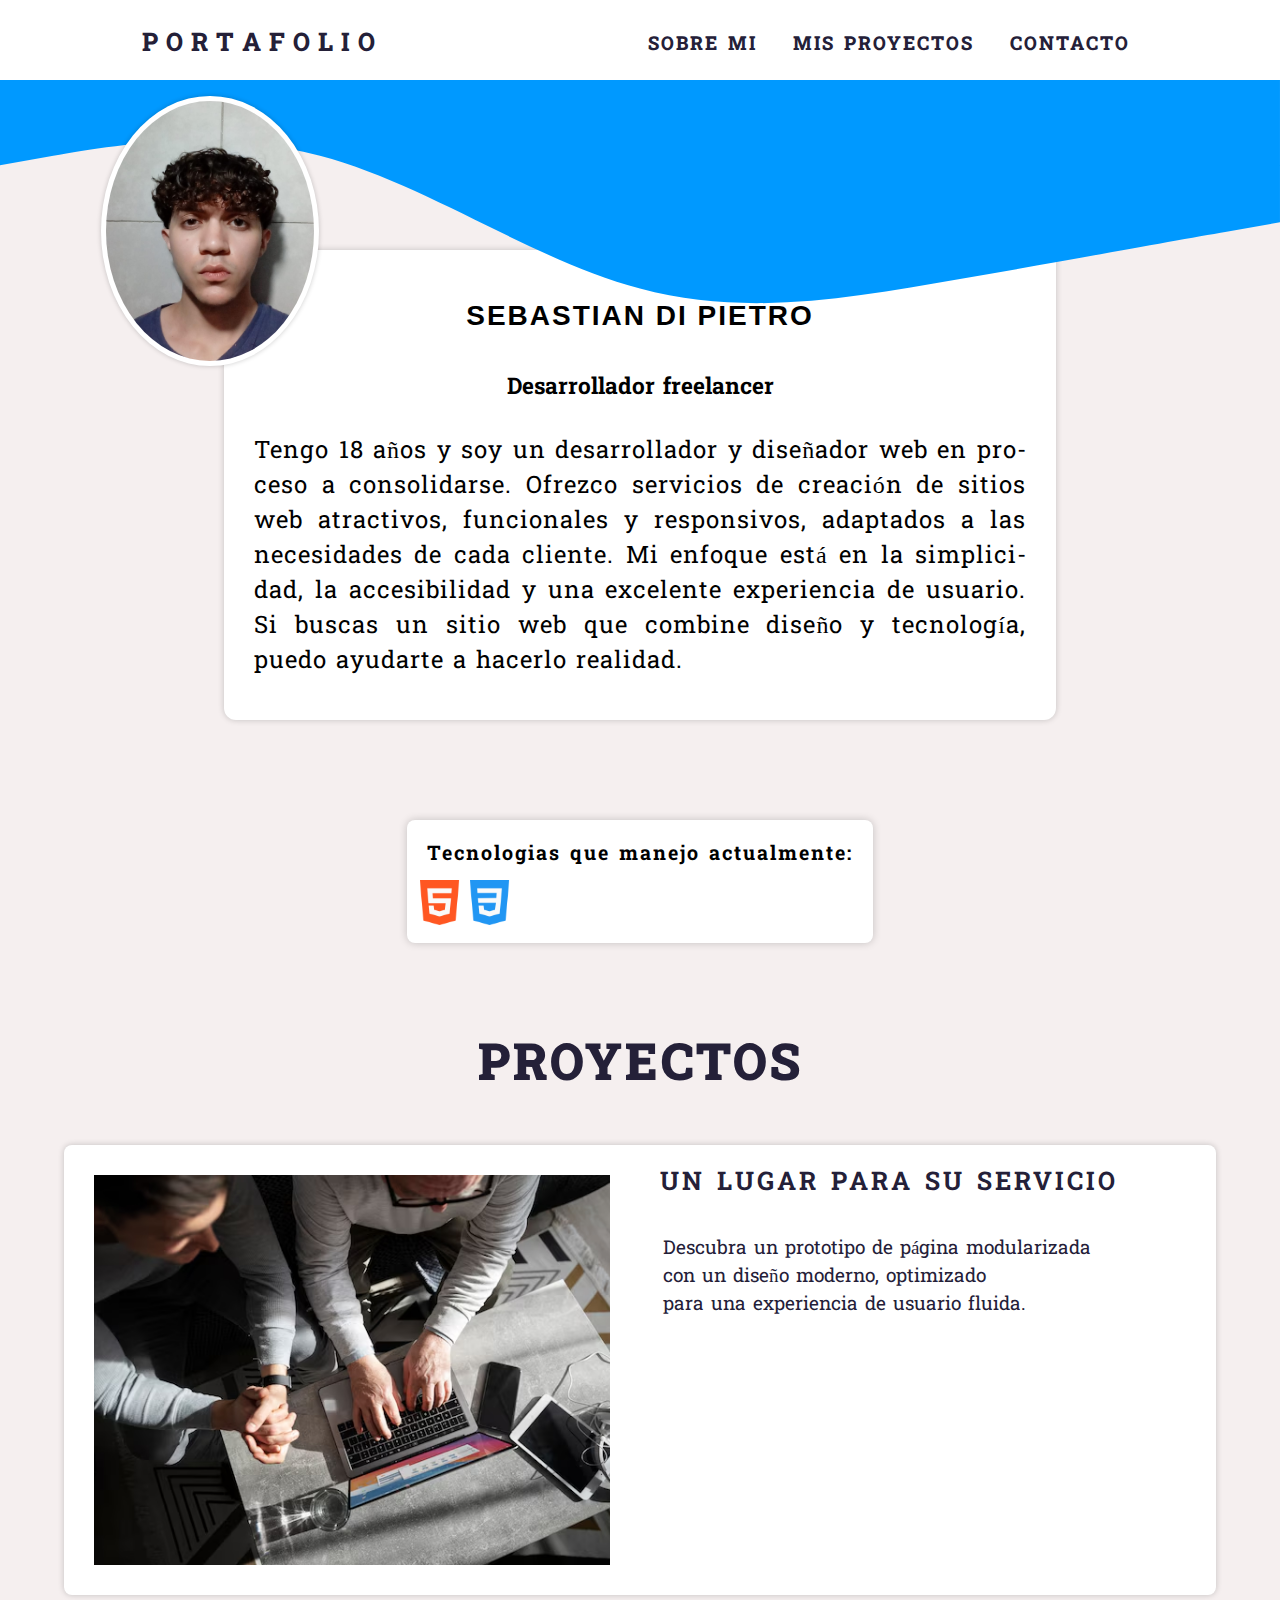
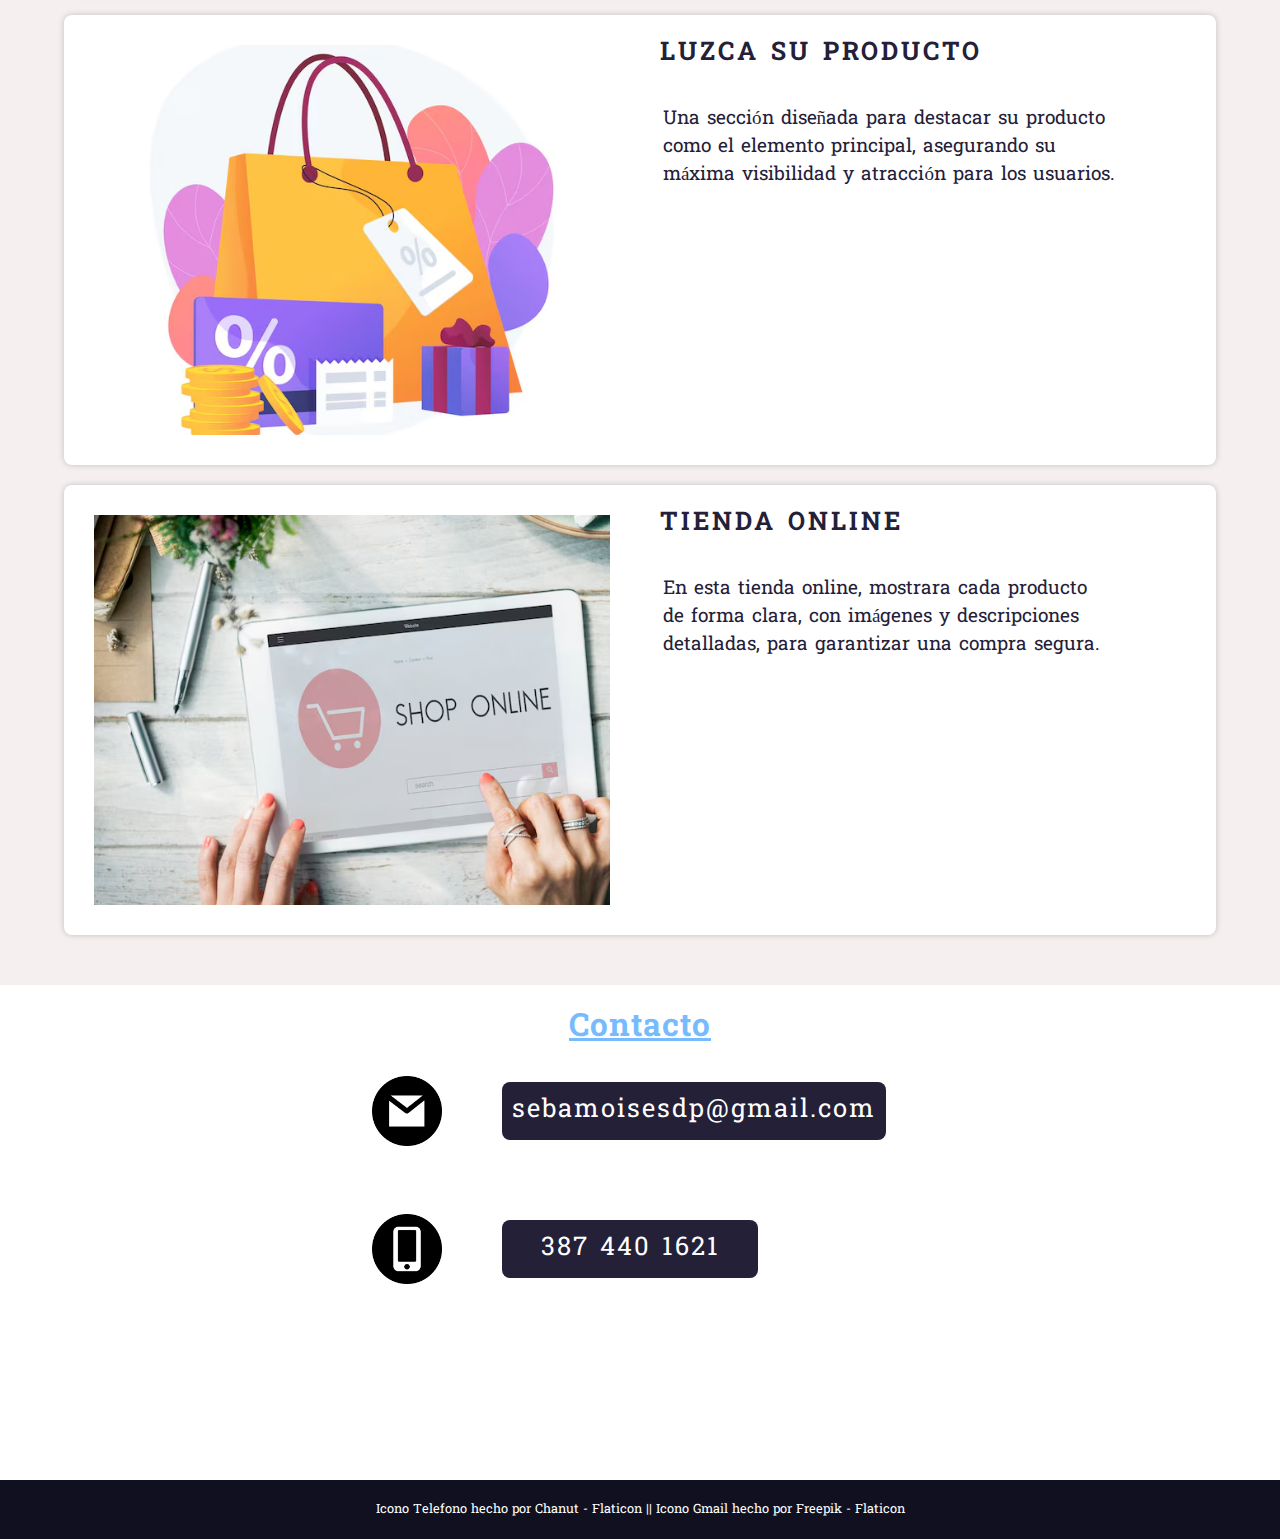
==== index.html @ 7aecffc0 "Update index.html cambio en el title" ====
<!DOCTYPE html>
<html lang="es">
<head>
    <meta charset="UTF-8">
    <meta name="viewport" content="width=device-width, initial-scale=1.0">
    <meta name="title" content="Portafolio web">
    <meta name="description" content="Toda mi informacion sobre mi recorrido laboral">
    <title>Supermercado</title>
    <link rel="stylesheet" href="styles.css">
    <link href="https://fonts.googleapis.com/css2?family=Hanuman:wght@100;300;400;700;900&display=swap" rel="stylesheet">
    <link rel="stylesheet" href="https://cdnjs.cloudflare.com/ajax/libs/animate.css/4.1.1/animate.min.css"/>
    <link rel="icon" href="favicon-16x16.png" type="image/x-icon">
</head>
<body>
    <header class="header">
        <input type="checkbox" class="header__checkbox" id="Checkbox">
        <label for="Checkbox" class="header__label">o</label>
        <h2 class="header__title">
            <p class="header__title__letter letter__p">P</p>
            <p class="header__title__letter letter__o">O</p>
            <p class="header__title__letter letter__r">R</p>
            <p class="header__title__letter letter__t">T</p>
            <p class="header__title__letter letter__a">A</p>
            <p class="header__title__letter letter__f">F</p>
            <p class="header__title__letter letter__oo">O</p>
            <p class="header__title__letter letter__l">L</p>
            <p class="header__title__letter letter__i">I</p>
            <p class="header__title__letter letter__ooo">O</p>
        </h2>
        <nav class="header__nav">
            <ul class="header__nav__list">
                <li class="animate__animated animate__fadeInDownBig header__nav__listitem">
                    <a href="#User-section" class="header__nav__linkitem" aria-label="Sobre mi" aria-labelledby="User-section" rel="noopener noreferrer" title="Sobre mi">Sobre mi</a>
                </li>
                <li class="animate__animated animate__fadeInDownBig header__nav__listitem">
                    <a href="#Project-section" class="header__nav__linkitem" aria-label="Mis proyectos" aria-labelledby="Project-section" rel="noopener noreferrer" title="Mis proyectos">Mis proyectos</a>
                </li>
                <li class="animate__animated animate__fadeInDownBig header__nav__listitem">
                    <a href="#contact__section" class="header__nav__linkitem" aria-label="Contacto">Contacto</a>
                </li>
            </ul>
        </nav>
    </header>
    <svg xmlns="http://www.w3.org/2000/svg" viewBox="0 0 1440 320">
        <path fill="#0099ff" fill-opacity="1" d="M0,96L60,85.3C120,75,240,53,360,85.3C480,117,600,203,720,234.7C840,267,960,245,1080,224C1200,203,1320,181,1380,170.7L1440,160L1440,0L1380,0C1320,0,1200,0,1080,0C960,0,840,0,720,0C600,0,480,0,360,0C240,0,120,0,60,0L0,0Z"></path>
    </svg>
    <section id="User-section" class="user__section">
        <div class="animate__animated animate__fadeInDownBig user__section-wrapper">
            <div class="user__data-wrapper">
                <div class="user__img__container">
                    <img src="userimage.jpeg" class="user__img" alt="Imagen del protagonista del portafolio" loading="lazy">
                </div>
                <h2 class="user__data__title">Sebastian Di Pietro</h2>
            <h3 class="user__data__subtitle">Desarrollador freelancer</h3>
                <p class="user__data__text">Tengo 18 años y soy un desarrollador y diseñador web en proceso a consolidarse. Ofrezco servicios de creación de sitios web atractivos, funcionales y responsivos, adaptados a las necesidades de cada cliente. Mi enfoque está en la simplicidad, la accesibilidad y una excelente experiencia de usuario. Si buscas un sitio web que combine diseño y tecnología, puedo ayudarte a hacerlo realidad.
                </p>
            </div>
    </section>
    <section class="secondary__data__section">
        <div class="animate__animated animate__fadeInDownBig secondary__data">
            <h3 class="user__data__text__subtitle">Tecnologias que manejo actualmente:</h3>
            <img src="html2.png" class="img__user__subtitle">
            <img src="css.png" class="img__user__subtitle">
        </div>
    </section>
    <section id="Project-section" class="project__section">
        <h2 class="Project__title">Proyectos</h2>
        <div class="Project-wrapper">
            <div class="animate__animated animate__fadeInLeft Project__container">
                <img src="webcompany.avif" class="wrapper__img">
                <a href="index_blog.html" class="project__linkitem" aria-label="Area de proyectos blog o noticias" title="Proyectos noticias/blogs" rel="noopener noreferrer"><h2 class="Project__container__title">Un lugar para su servicio</h2></a>
                <p class="Project__container__data">Descubra un prototipo de página modularizada con un diseño moderno, optimizado para una experiencia de usuario fluida.</p>
            </div>
            <div class="animate__animated animate__fadeInLeft Project__container">
                <img src="compra.avif" class="wrapper__img">
                <a href="index_landingpage.html" class="project__linkitem" aria-label="Area de proyectos blog o noticias" title="Proyectos noticias/blogs" rel="noopener noreferrer"><h2 class="Project__container__title">Luzca su producto</h2></a>
                <p class="Project__container__data">Una sección diseñada para destacar su producto como el elemento principal, asegurando su máxima visibilidad y atracción para los usuarios.</p>
            </div>
            <div class="animate__animated animate__fadeInLeft Project__container">
                <img src="tiendaonline.avif" class="wrapper__img">
                <a href="index_galery.html" class="project__linkitem" aria-label="Area de proyectos blog o noticias" title="Proyectos noticias/blogs" rel="noopener noreferrer"><h2 class="Project__container__title">Tienda online</h2></a>
                <p class="Project__container__data">En esta tienda online, mostrara cada producto de forma clara, con imágenes y descripciones detalladas, para garantizar una compra segura.</p>
            </div>
        </div>
    </section>
    <section class="contact__section" id="contact__section">
        <div class="contact__div">
        <h2 class="contact__title">Contacto</h2>
        <div class="contact__data__container">
            <div class="icon__container">
            <img src="gmail.png" class="icon gmail">
            <p class="contact__text"><a href="mailto:sebamoisesdp@gmail.com" class="link__email">sebamoisesdp@gmail.com</a></p>
            </div>
            <div class="icon__container">
                <img src="smartphone.png" class="icon number">
                <p class="contact__text"><a href="https://wa.me/543874401621" class="link__email">387 440 1621</a></p>
                </div>
        </div>
    </section>
    <footer class="footer">
        Icono Telefono hecho por Chanut - Flaticon ||
        Icono Gmail hecho por Freepik - Flaticon</a>
    </footer>
</body>
</html>
---- styles.css ----
/* ----------------------------------------------------------- global styles ---------------------------------------------------------------------- */
* {
    box-sizing: border-box;
    padding: 0;
    margin: 0;
}
html{
    scroll-behavior: smooth;
}
body{
    background-color: #f5efef;
    font-family: Hanuman;
    overflow-x: hidden;
    position: relative;
}
/* ---------------------------------------------------------- header section ----------------------------------------------------------------------- */
.header{
    background-color: transparent;
    padding: clamp(10px, 10px, 20px);
    display: flex;
    z-index: 10;
    height: clamp(10vh, 10vh, 20vh); 
    justify-content: space-around;
    align-items: center;
    margin-bottom: 40px;
    background-color: #fff;
    box-shadow: 0 0 5px #0004;
}
.header__checkbox{
    display: none;
}
.header__label{
    display: none;
    font-size: 2.5em;
    color: #242038;
}
.header__title{
    text-align: center;
    text-transform: uppercase;
    color: #242038;
    position: relative;
}
.header__title__letter{
    font-size: clamp(.6em, 2vw, 4vw);
    font-weight: 800;
    display: inline-block;
    animation: bounce-title 1s both;
}
.letter__p{
    animation-delay: 0;
}
.letter__o{
    animation-delay: 20ms;
}
.letter__r{
    animation-delay: 40ms;
}
.letter__t{
    animation-delay: 60ms;
}
.letter__a{
    animation-delay: 70ms;
}
.letter__f{
    animation-delay: 80ms;
}
.letter__oo{
    animation-delay: 90ms;
}
.letter__l{
    animation-delay: 100ms;
}
.letter__i{
    animation-delay: 120ms;
}
.letter__ooo{
    animation-delay: 140ms;
}
.header__nav__list{
    list-style: none;
    margin-top: 20px;
    display: flex;
    gap: 20px;
    margin: 0;
}
.header__nav__linkitem{
    font-size: clamp(.8em, 1.5vw, 2vw);
    font-weight: 800;
    text-wrap: wrap;
    text-decoration: none;
    text-transform: uppercase;
    letter-spacing: 2px;
    padding: 8px;
    border-radius: 8px;
    transition: background-color .4s, color .4s, outline .05s, padding .3s;
    z-index: 10;
    color: #242038;
}
.header__nav__linkitem:hover{
    background-color: #fff;
}

/* -------------------------------------------------------- User section ------------------------------------------------------------------------------ */
.user__section{
    height: fit-content;
}
.user__section-wrapper{
    display: flex;
    flex-direction: row;
    width: clamp(20vw, 65vw, 85vw);
    height: fit-content;
    margin: 160px auto;
    border-radius: 12px;
    z-index: 2;
    animation: view-animation 2s both; 
    background-color: #fff;
    border-radius: 12px;
    padding: 10px;
    box-shadow: 0 0 6px #0003;
    transition: all .4s;
}
.user__section-wrapper:hover, .secondary__data:hover{
    transform: scale(1.04);
}
.user__data__title{
    text-align: center;
    text-transform: uppercase;
    text-wrap: balance;
    letter-spacing: 2px;
    font-weight: 800;
    font-family: Verdana, Geneva, Tahoma, sans-serif;
    font-size: calc(1rem + 12px);
    margin: 20px;
}
.user__data__subtitle{
    text-align: center;
    font-size: calc(1rem + 7px);
}
.user__img__container{
    height: clamp(5vh, 30vh, 80vh);
    width: clamp(5vw, 17vw, 80vw);
    padding: 5px;
    background-color: #fff;
    position: absolute;
    top: -45%;
    left: -18%;
    border-radius: 50%;
    box-shadow: 0 0 5px #0003;
}
.user__img{
    width: 100%;
    height: 100%;
    object-fit: cover;
    border-radius: 50%;
}
.user__data-wrapper{
    display: flex;
    flex-direction: column;
    gap: 20px;
    margin: 20px 10px;
    text-align: justify;
    text-wrap: balance;
    hyphens: auto;
    width: clamp(30vw, 75vw, 80vw);
    position: relative;
}
::-webkit-scrollbar{
    width: 12px;
    height: 8px;
}
::-webkit-scrollbar-thumb{
    background-color: #142038;
    border-radius: 3px;
}
.hr__user{
    width: clamp(30vw, 50vw, 50vw);
    border: 1px solid #0008;
}
.user__data__text{
    font-size: calc(1rem + 8px);
    font-family: Hanuman;
    align-self: center;
    line-height: 35px;
    padding: 10px;
    letter-spacing: 1px;
    overflow: hidden;
}
.secondary__data__section{
    height: 20vh;
}
.secondary__data{
    background-color: #fff;
    width: fit-content;
    margin: auto;
    margin-top: -60px;
    box-shadow: 0 0 8px #0003;
    border-radius: 8px;
    padding: 10px;
    transition: all .4s;
    animation-delay: .7s;
}
.user__data__text__subtitle{
    font-size: calc(1rem + 4px);
    padding: 10px;
    letter-spacing: 2px;
}
.subtitle__text{
    font-weight: 00;
    font-size: clamp(.5vw, 1vw, 1.2vw);
}
.img__user__subtitle{
    width: 45px;
}
svg{
    position: absolute;
    margin-top: -50px;
}
/* ------------------------------------------------------------ Project section -------------------------------------------------------------------------- */
.Project-wrapper{
    display: flex;
    flex-direction: column;
    gap: 20px;
    padding: 30px;
}
.Project__container{
    margin: auto;
    width: clamp(30vw, 90vw, 90vw);
    height: clamp(50vh, 50vh, 75vh);
    display: flex;
    background-color: #fff;
    text-wrap: balance;
    border-radius: 8px;
    transition: all .4s;
    position: relative;
    box-shadow: 0 0 6px #0003;
    animation-timeline: view();
    animation-range: contain 10px;
    animation-delay: -.4s;
}
.wrapper__img{
    width: 50%;
    height: 100%;
    padding: 30px;
    border-radius: 10px;
    object-fit: cover;
}
.project__section{
    height: fit-content;
    margin: 20px;
}
.Project__container:hover{
    transform: translateY(-8px);
}
.project__linkitem{
    font-size: clamp(2.5vw, 2.5vw, 4vw);
    font-weight: 900;
    text-transform: uppercase;
    color: #242038;
    letter-spacing: 3px;
    text-decoration: none;
}
.Project__container__title{
    font-size: clamp(1vw, 2vw, 2vw);
    margin: 20px;
}
.Project__container__data{
    font-size: calc(1rem + 3px);
    width: clamp(20vw, 37vw, 50vw);
    color: #242038;
    position: absolute;
    top: 20%;
    left: 52%;
}
.Project__title{
    text-align: center;
    letter-spacing: 3px;
    font-size: clamp(2vw, 4vw, 5vw);
    color: #242038;
    font-weight: 900;
    text-transform: uppercase;
    padding: 10px;
    animation: title-movement 1s linear alternate-reverse infinite;
    overflow: hidden;
}
/* ----------------------------------------------------- contact section ----------------------------------------------------------------------*/
.contact__section{
    height: 55vh;
    background-color: #fff;
}
.contact__div{
    width: clamp(20vw, 45vw, 60vw);
    display: flex;
    flex-direction: column;
    padding: 20px;
    margin: 20px auto;
}
.contact__title{
    font-size: clamp(2vw, 2.5vw, 3vw);
    text-align: center;
    color: #7bf;
    letter-spacing: 1px;
    transition: all .4s;
    text-decoration: 3px underline;
}
.contact__data__container{
    display: flex;
    flex-wrap: wrap;
    gap: 20px;
}
.icon__container{
    display: flex;
    justify-content: center;
    align-items: center;
    gap: 30px;
}
.link__email{
    text-decoration: none;
    color: #fff;
}
.link__email:hover{
    text-decoration: underline;
}
.contact__text{
    padding: 10px;
    font-size: clamp(1vw, 2vw, 3vw);
    background-color: #242038;
    border-radius: 8px;
    color: #fff;
    min-width: 20vw;
    text-align: center;
    margin: 30px;
    letter-spacing: 2px;
    transition: all .4s;
}
.icon{
    width: 70px;
    transition: all .4s;
}
.icon:hover, .contact__text:hover{
    transform: scale(1.03);
}
/* --------------------------------------------- footer section -------------------------------------------------------- */
.footer{
    display: flex;
    flex-direction: column;
    padding: 20px;
    text-align: center;
    background-color: #101020;
    color: #fff;
    font-size: clamp(1vw, 1vw, 2vw);
}
/*------------------------------------------------------------ animation section ------------------------------------------------------------------------------*/
@keyframes view-animation{
    from{
        opacity: 0;
    }
    to{
        opacity: 1;
    }
}
@keyframes bounce-title{
    0%{
        transform: translateY(0);
    }
    30%{
        transform: translateY(10px);
    }
    70%{
        transform: translateY(-20px)
    }
    100%{
        transform: translateY(0);
    }
}
@keyframes title-movement{
    0%{
        transform: translateX(15px);
    }
    25%{
        transform: translateX(10px);
    }
    50%{
        transform: translateX(0);
    }
    75%{
        transform: translateX(-10px);
    }
    100%{
        transform: translateX(-15px);
    }
}

/*------------------------------------------------------------ QUERIE SECTION --------------------------------------------------------------------*/
/*------------------------------------------------------------ querie section tablet ------------------------------------------------------------------------------*/
/* --------------------------------------------------- querie section celular ----------------------------------------------------------------------------- */
@media screen and (max-width: 480px){
    body{
        display: flex;
        flex-direction: column;
        justify-content: center;
        position: relative;
    }
    main{
        margin: auto;
    }
    .header{
        position: relative;
        justify-content: center;
        align-items: center;
        width: 100%;
    }
    .header__title{
        font-size: clamp(7vw, 8vw, 11vw);
    }
    .header__label{
        display: flex;
        position: absolute;
        font-size: clamp(5vw, 8vw, 11vw);
        right: 40px;
    }
    .header__nav{
        display: none;
        position: absolute;
        width: 100%;
        height: 40vh;
        top: 100%;
        left: 0;
        background-color: #fff;
    }
    .header__nav__list{
        display: flex;
        flex-direction: column;
        margin: auto;
    }
    .header__nav__linkitem{
        border-radius: 4px;
        color: #000;
    }
    .header__nav__linkitem:hover{
        background-color: #e6e6e6;
    }
    .header__checkbox:checked ~ .header__nav{
        display: flex;
    }
    svg{
        position: absolute;
        top: 3.5%;
    }
    /* user section */
    .user__section{
        height: fit-content;
        
    }
    .user__section-wrapper{
        width: fit-content;
        height: fit-content;
        margin: 20px auto;
        
    }
    .user__data__text{
        font-size: calc(1rem);
    }
    .user__img__container{
        background-color: #242038;
        width: min-content;
        position: relative;
        top: 0;
        left: 0;
        margin: 20px auto;
        border-radius: 10px;
        box-shadow: 0 0 10px #0003;
    }
    .user__img{
        border-radius: 8px;
        width: 200px;
    }
    .user__data__title{
        font-size: clamp(4vw, 4.5vw, 6vw);
    }
    .user__data__subtitle{
        font-size: clamp(1vw, 4vw, 4vw);
        text-decoration: underline 1px;
    }
    .secondary__data__section{
        margin: auto;
    }
    .secondary__data{
        width: min-content;
        margin-top: 10px;
    }
    .user__data__text__subtitle{
        font-size: clamp(2vw, 4vw, 5vw);
    }
    .project__section{
        padding: 70px;
    }
    .Project__title{
        font-size: clamp(2vw, 7vw, 8vw);
    }
    .Project-wrapper{
        align-items: center;
        padding: 0;
    }
    .Project__container{
        width: fit-content;
        height: fit-content;
        display: flex;
        flex-direction: column;
        margin: auto;
    }
    .wrapper__img{
        margin-top: 0;
        width: 100%;
        height: 120px;
        order: 3;
        flex: 3;
    }
    .Project__container__title{
        font-size: calc(1rem + 4px);
        order: 1;
        flex: 1;
    }
    .Project__container__data{
        position: relative;
        top: 0;
        left: 0;
        padding: 20px;
        margin: 0;
        width: fit-content;
        order: 2;
        flex: 1;
        font-size: calc(1rem + 2px);
    }
    .icon__container{
        width: 200px;
    }
    .contact__section{
        height: 70vh;
        display: flex;
        flex-wrap: wrap;
    }
    .contact__text, .link__email{
        text-wrap: balance;
        width: min-content;
        color: #fff;
        font-size: clamp(3vw, 4vw, 5vw);
        }
    .contact__title{
        font-size: clamp(4vw, 6vw, 7vw);
    }
    .contact__data__container{
       display: flex;
       align-items: center;
    }
    .icon__container{
        width: 200px;
        display: flex;
        flex-direction: column;
    }
    
}
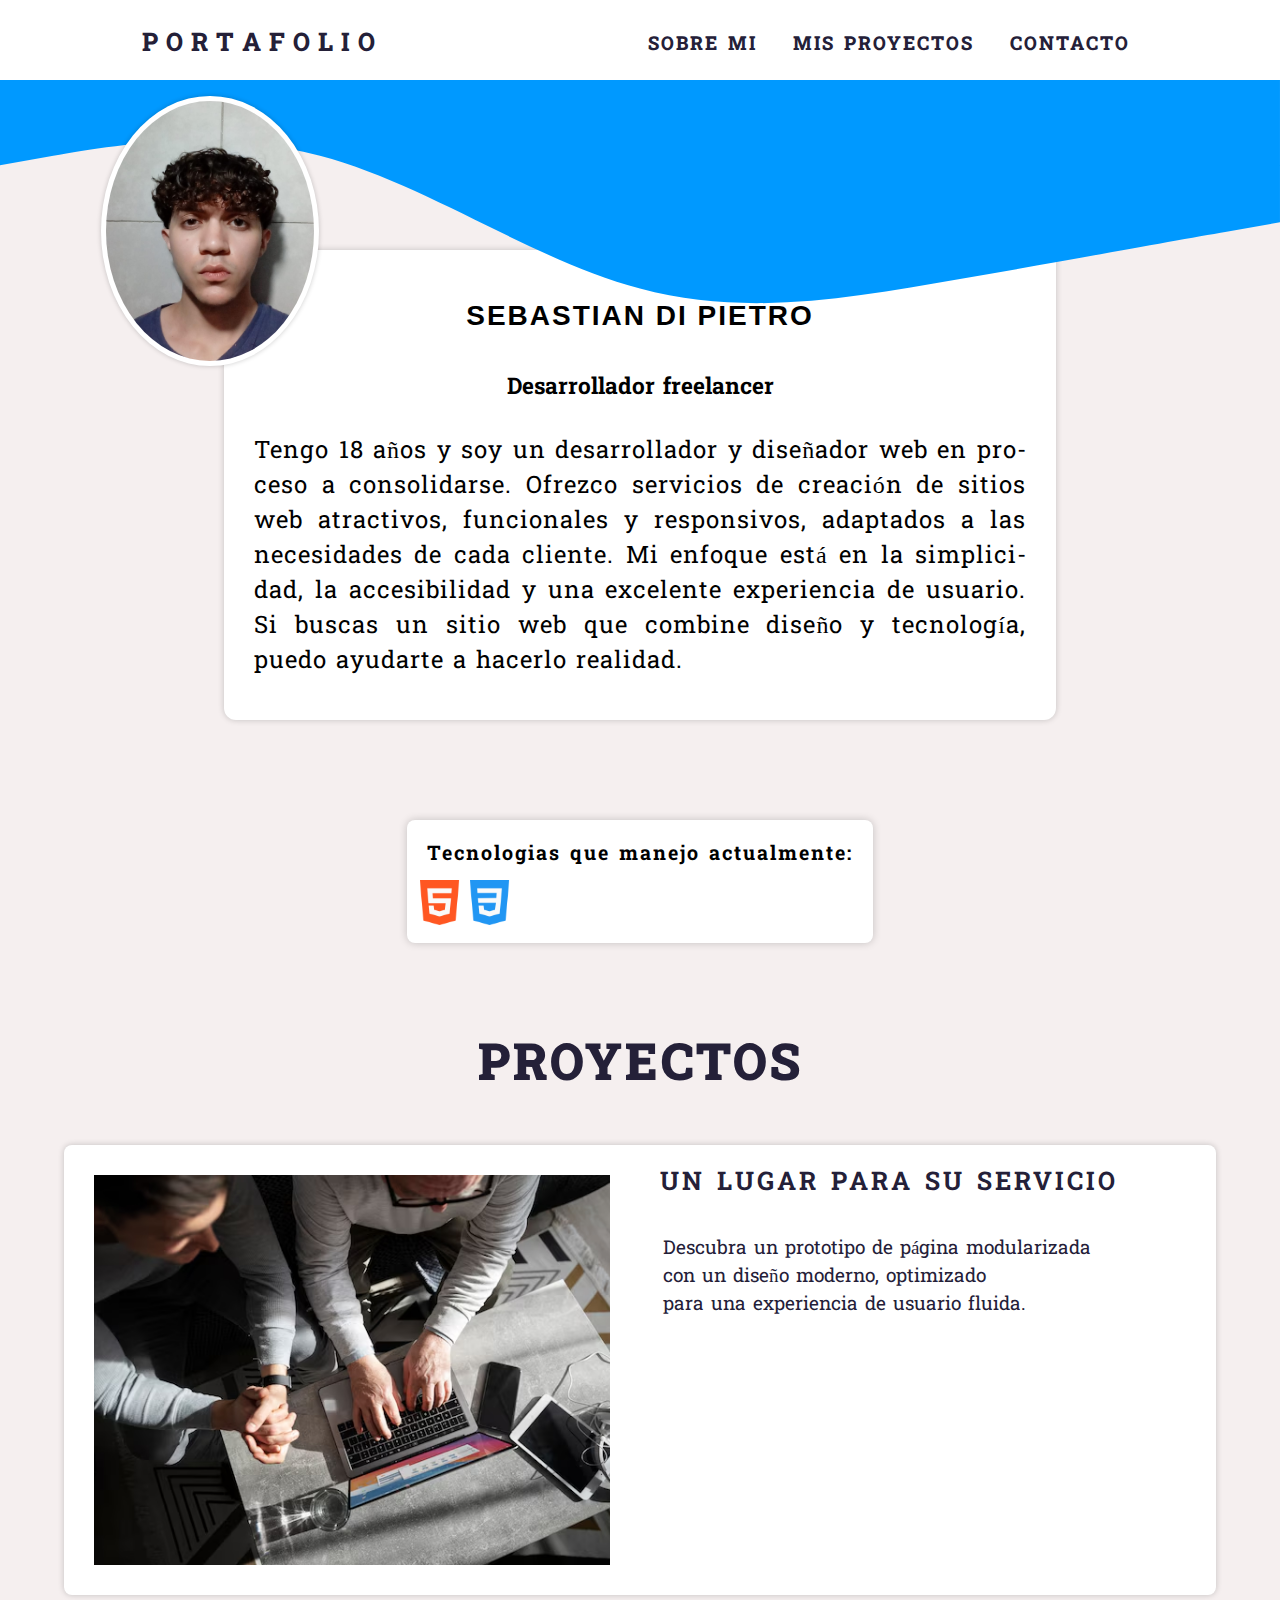
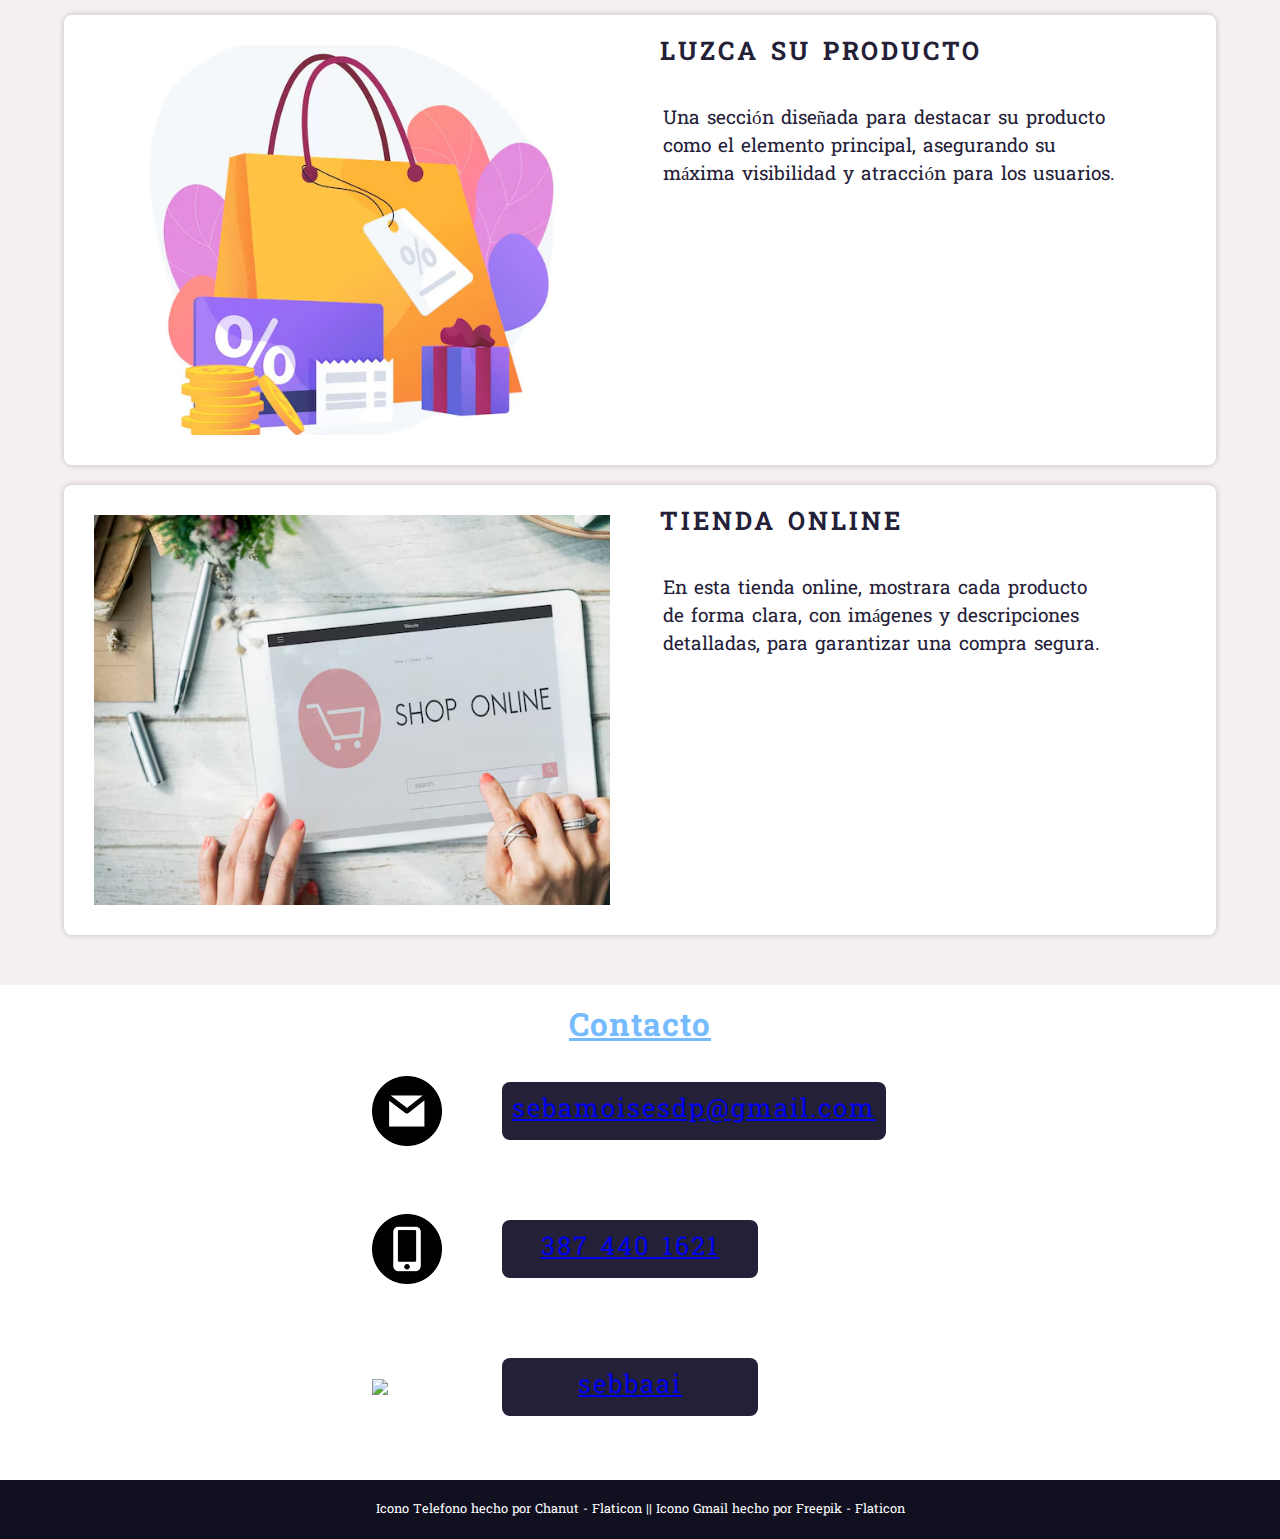
==== commit e51297b6: "Refactorizacion de contact section + link a github" ====
--- a/index.html
+++ b/index.html
@@ -89,12 +89,16 @@
         <div class="contact__data__container">
             <div class="icon__container">
             <img src="gmail.png" class="icon gmail">
-            <p class="contact__text"><a href="mailto:sebamoisesdp@gmail.com" class="link__email">sebamoisesdp@gmail.com</a></p>
+            <p class="contact__text"><a href="mailto:sebamoisesdp@gmail.com" class="contact__link">sebamoisesdp@gmail.com</a></p>
             </div>
             <div class="icon__container">
                 <img src="smartphone.png" class="icon number">
-                <p class="contact__text"><a href="https://wa.me/543874401621" class="link__email">387 440 1621</a></p>
+                <p class="contact__text"><a href="https://wa.me/543874401621" class="contact__link">387 440 1621</a></p>
                 </div>
+             <div class="icon__container">
+                    <img src="../imagenes/github-markdou.png" class="icon github">
+                    <p class="contact__text"><a href="https://github.com/sebbaai" class="contact__link">sebbaai</a></p>
+                    </div>
         </div>
     </section>
     <footer class="footer">
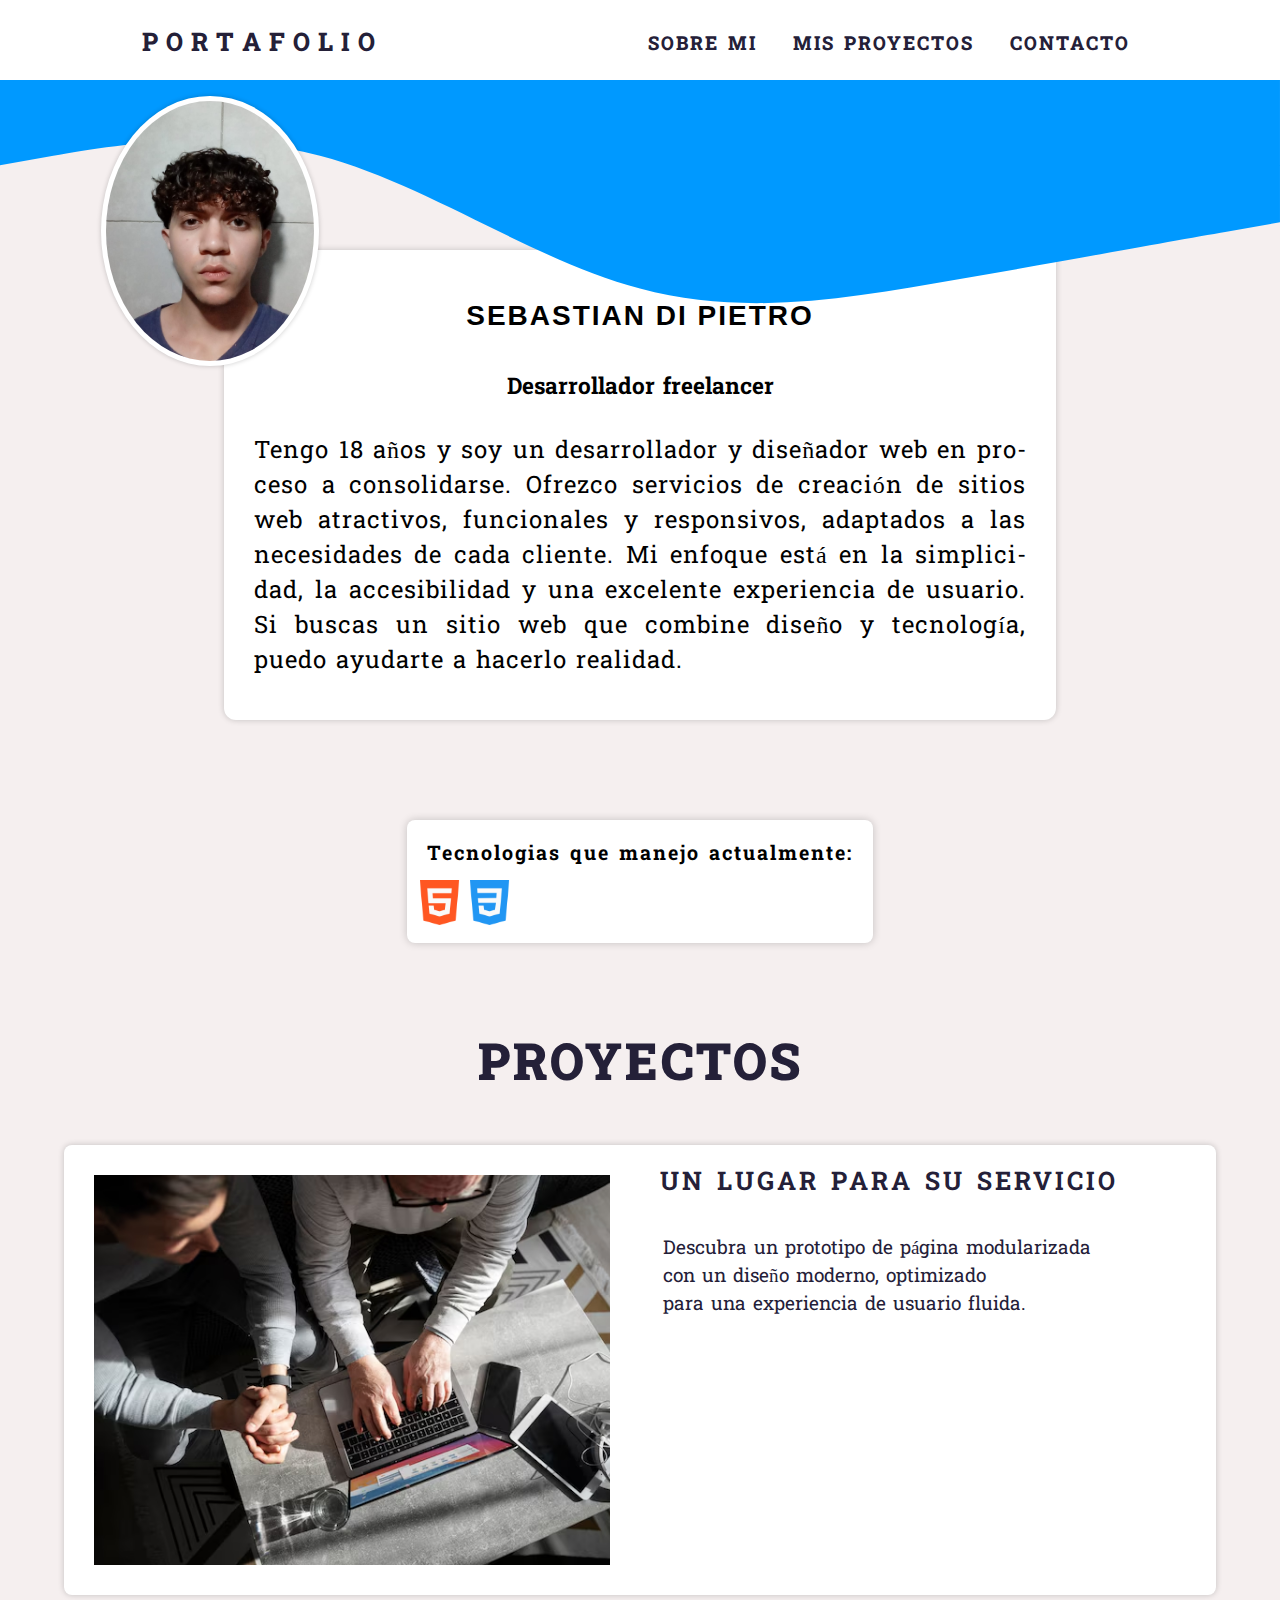
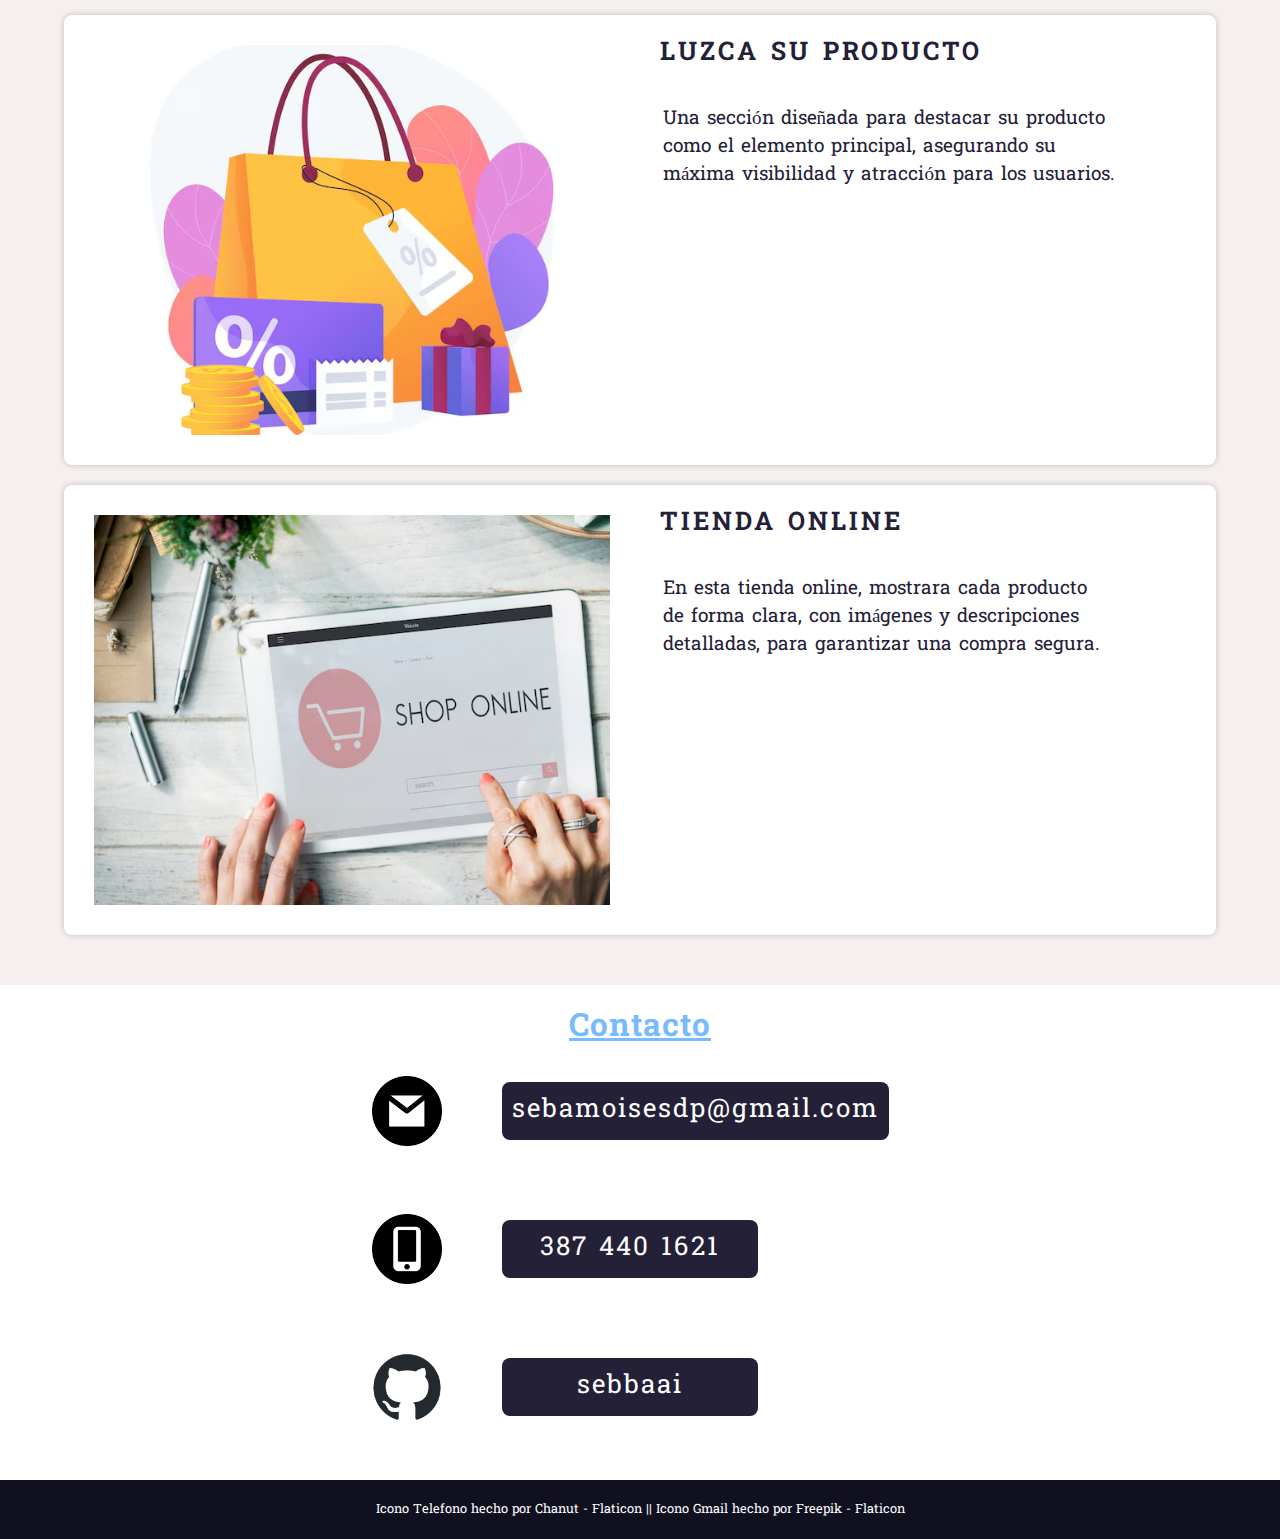
==== commit 26e1a5d8: "Cambio en la ruta de icon-github" ====
--- a/index.html
+++ b/index.html
@@ -96,7 +96,7 @@
                 <p class="contact__text"><a href="https://wa.me/543874401621" class="contact__link">387 440 1621</a></p>
                 </div>
              <div class="icon__container">
-                    <img src="../imagenes/github-markdou.png" class="icon github">
+                    <img src="github-markdou.png" class="icon github">
                     <p class="contact__text"><a href="https://github.com/sebbaai" class="contact__link">sebbaai</a></p>
                     </div>
         </div>
--- a/styles.css
+++ b/styles.css
@@ -313,11 +313,13 @@
     align-items: center;
     gap: 30px;
 }
-.link__email{
+.contact__link{
+    font-size: calc(1rem + 10px);
     text-decoration: none;
     color: #fff;
-}
-.link__email:hover{
+    transition: all .4s;
+}
+.contact__link:hover{
     text-decoration: underline;
 }
 .contact__text{
@@ -535,27 +537,27 @@
         width: 200px;
     }
     .contact__section{
-        height: 70vh;
-        display: flex;
-        flex-wrap: wrap;
-    }
-    .contact__text, .link__email{
-        text-wrap: balance;
-        width: min-content;
-        color: #fff;
-        font-size: clamp(3vw, 4vw, 5vw);
-        }
+        height: fit-content;
+        flex: 1;
+    }
     .contact__title{
-        font-size: clamp(4vw, 6vw, 7vw);
+        font-size: calc(2.3rem + 2px);
     }
     .contact__data__container{
-       display: flex;
-       align-items: center;
+        margin: auto;
+        margin-left: -20px;
     }
     .icon__container{
-        width: 200px;
         display: flex;
         flex-direction: column;
     }
+    .contact__link{
+        font-size: calc(1rem + 4px);
+        text-decoration: none;
+        color: #fff;
+    }
+    .footer{
+        font-size: calc(.7rem + 2px);
+    }
     
 }
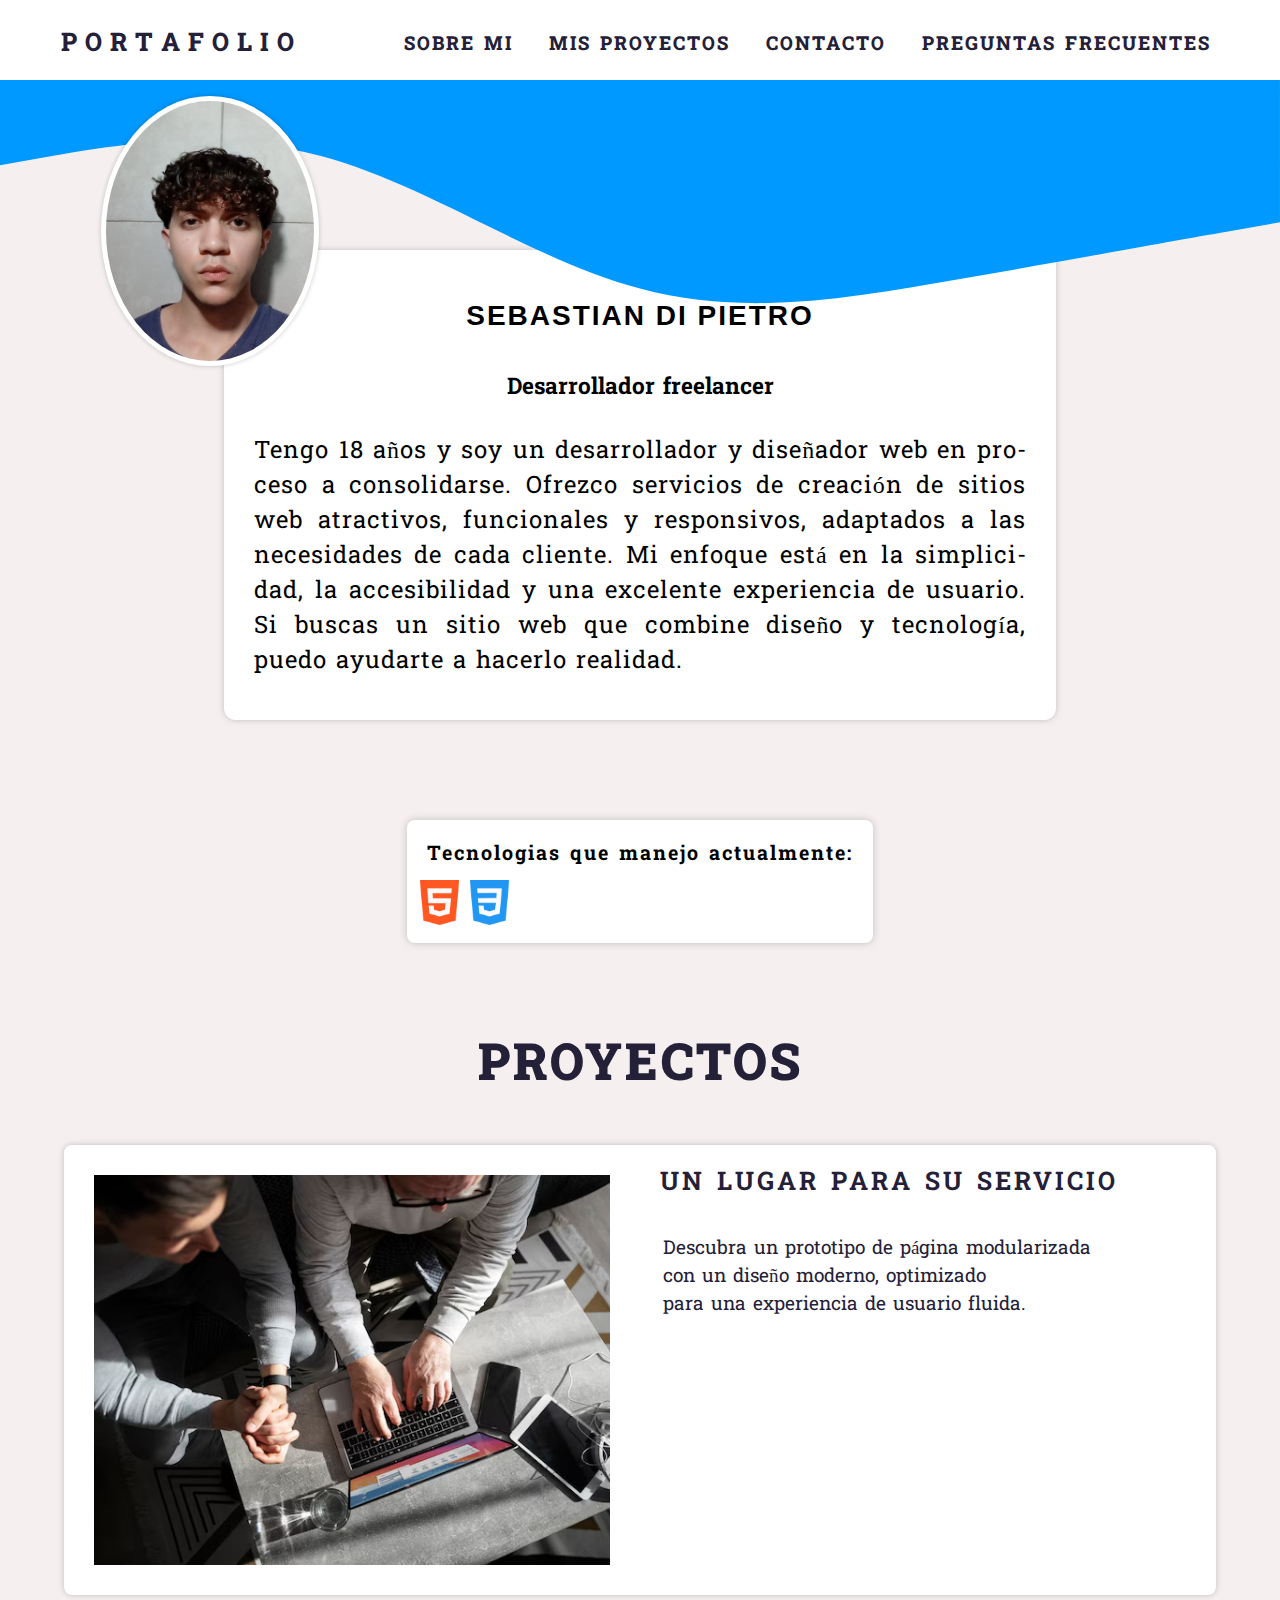
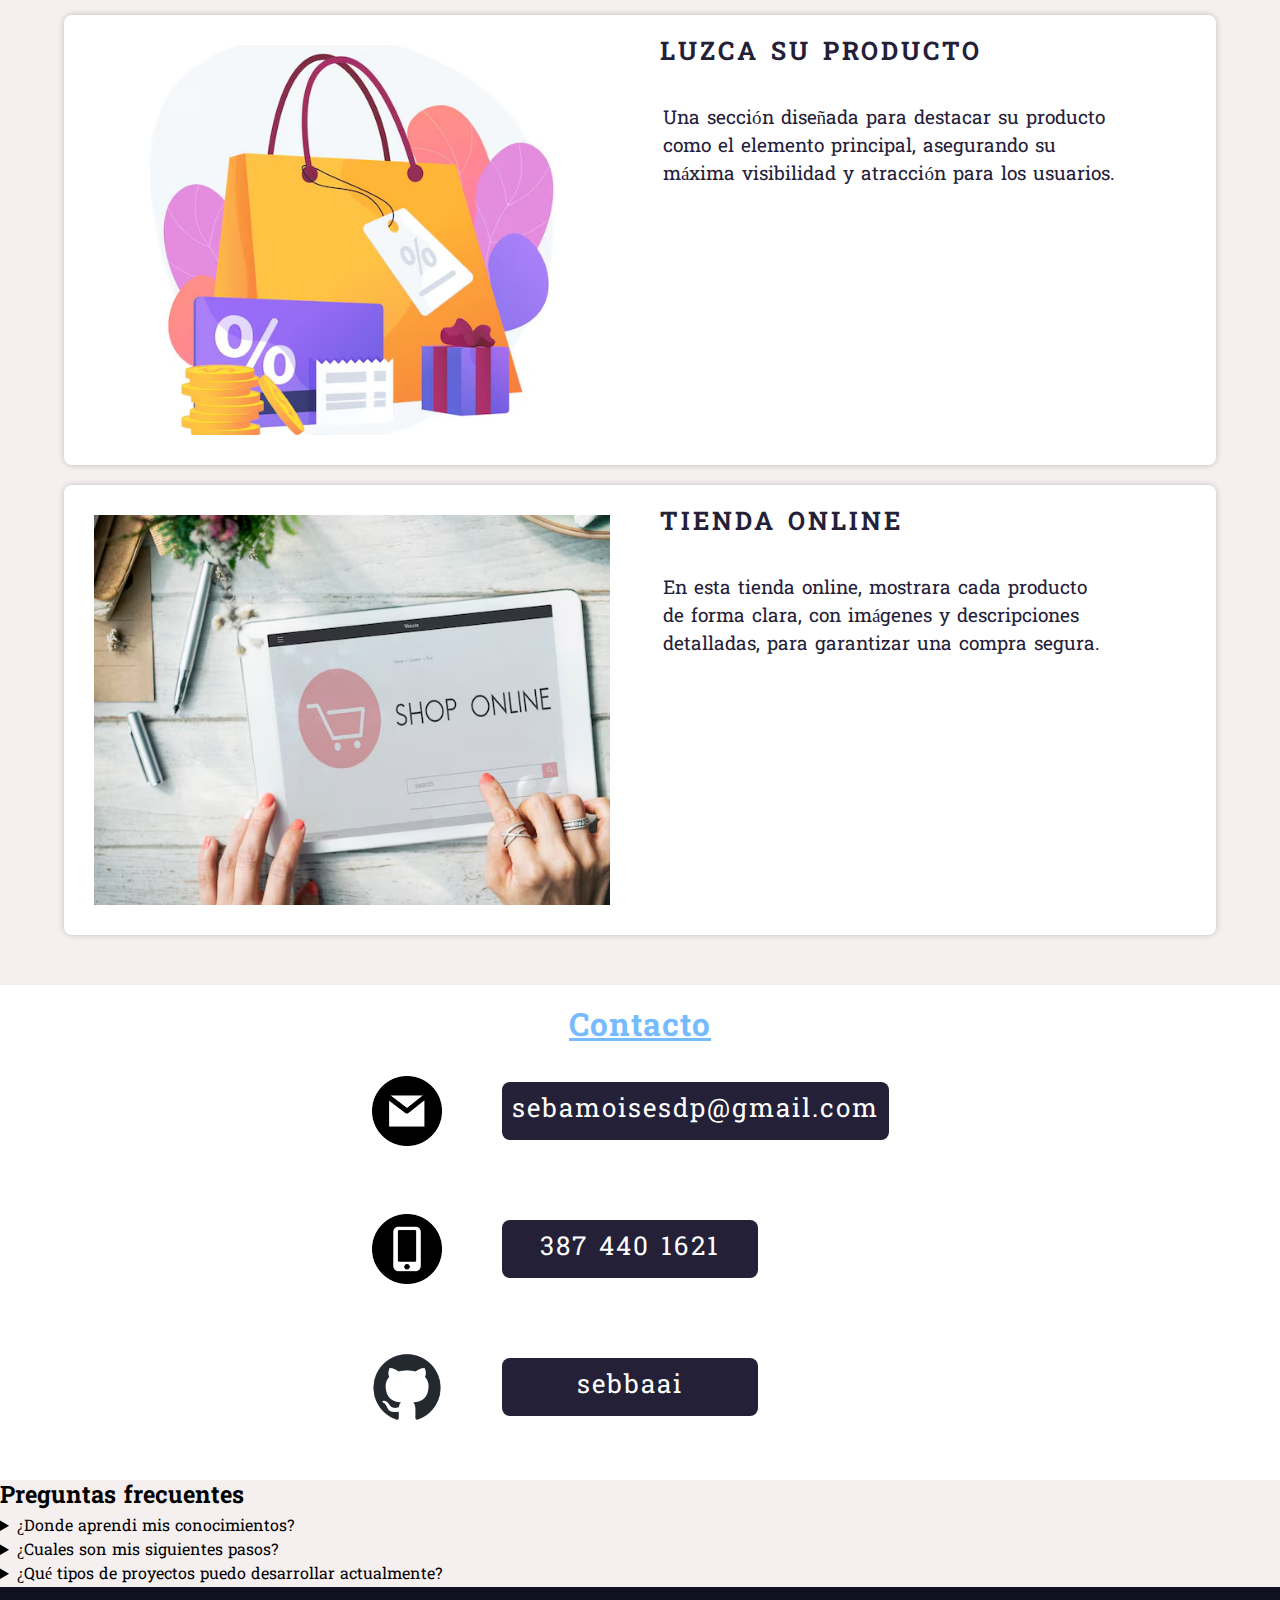
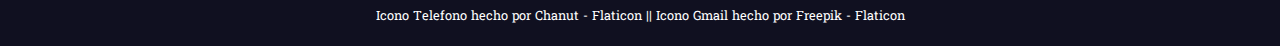
==== commit 38fcde37: "Nueva seccion q&a" ====
--- a/index.html
+++ b/index.html
@@ -5,7 +5,7 @@
     <meta name="viewport" content="width=device-width, initial-scale=1.0">
     <meta name="title" content="Portafolio web">
     <meta name="description" content="Toda mi informacion sobre mi recorrido laboral">
-    <title>Supermercado</title>
+    <title>Portafolio web</title>
     <link rel="stylesheet" href="styles.css">
     <link href="https://fonts.googleapis.com/css2?family=Hanuman:wght@100;300;400;700;900&display=swap" rel="stylesheet">
     <link rel="stylesheet" href="https://cdnjs.cloudflare.com/ajax/libs/animate.css/4.1.1/animate.min.css"/>
@@ -37,6 +37,9 @@
                 </li>
                 <li class="animate__animated animate__fadeInDownBig header__nav__listitem">
                     <a href="#contact__section" class="header__nav__linkitem" aria-label="Contacto">Contacto</a>
+                </li>
+                <li class="animate__animated animate__fadeInDownBig header__nav__listitem">
+                    <a href="#qa__section" class="header__nav__linkitem" aria-label="Contacto">Preguntas frecuentes</a>
                 </li>
             </ul>
         </nav>
@@ -101,6 +104,22 @@
                     </div>
         </div>
     </section>
+    <section class="qa__section" id="qa__section">
+        <div class="qa__container">
+            <h2 class="qa__title">Preguntas frecuentes</h2>
+            <details class="qa__data">
+                <summary class="qa__data__title">¿Donde aprendi mis conocimientos?</summary>
+                <p class="qa__data__text">He aprendido HTML y CSS mediante cursos sin certificacion en la plataforma de Youtube dictados por SoyDalto. A pesar de no contar con una certificacion oficial, mis proyectos y el portafolio que presento demuestran la calidad y aplicabilidad de mis conocimientos.</p>
+            </details>
+            <details class="qa__data">
+                <summary class="qa__data__title">¿Cuales son mis siguientes pasos?</summary>
+                <p class="qa__data__text">Estoy siempre en constante aprendizaje, actualmente ya estoy aprendiendo JavaScript por los mismos medios en los que he aprendido todo lo que se, con el objetivo de volverme un desarrollador solido y darle funcionalidad a mis paginas.</p>
+            </details>
+            <details class="qa__data">
+                <summary class="qa__data__title">¿Qué tipos de proyectos puedo desarrollar actualmente?</summary>
+                <p class="qa__data__text">Actualmente, puedo desarrollar páginas web estáticas modernas, adaptables a dispositivos móviles y visualmente atractivas. Estoy trabajando en integrar funcionalidades interactivas para proyectos más dinámicos en el futuro cercano.</p>
+            </details>
+    </section>
     <footer class="footer">
         Icono Telefono hecho por Chanut - Flaticon ||
         Icono Gmail hecho por Freepik - Flaticon</a>
--- a/styles.css
+++ b/styles.css
@@ -445,8 +445,7 @@
         display: flex;
     }
     svg{
-        position: absolute;
-        top: 3.5%;
+        display: none;
     }
     /* user section */
     .user__section{
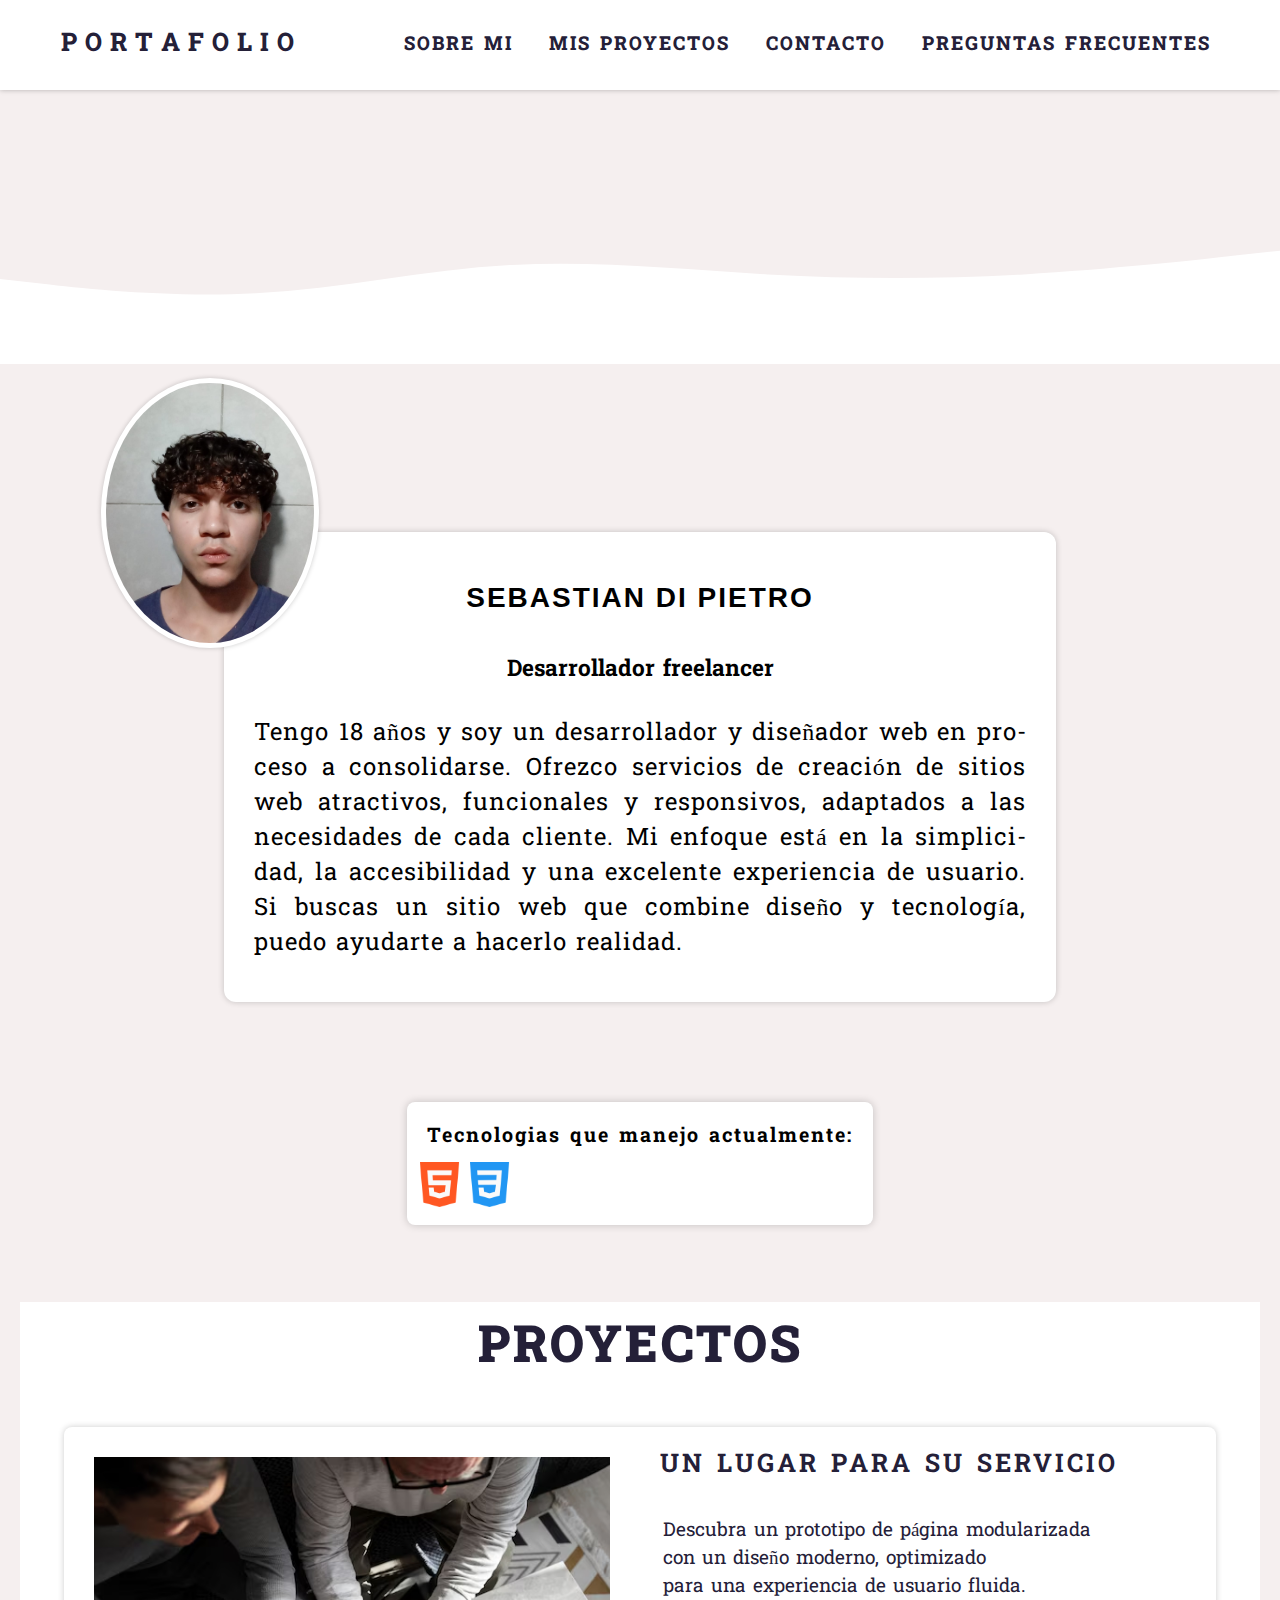
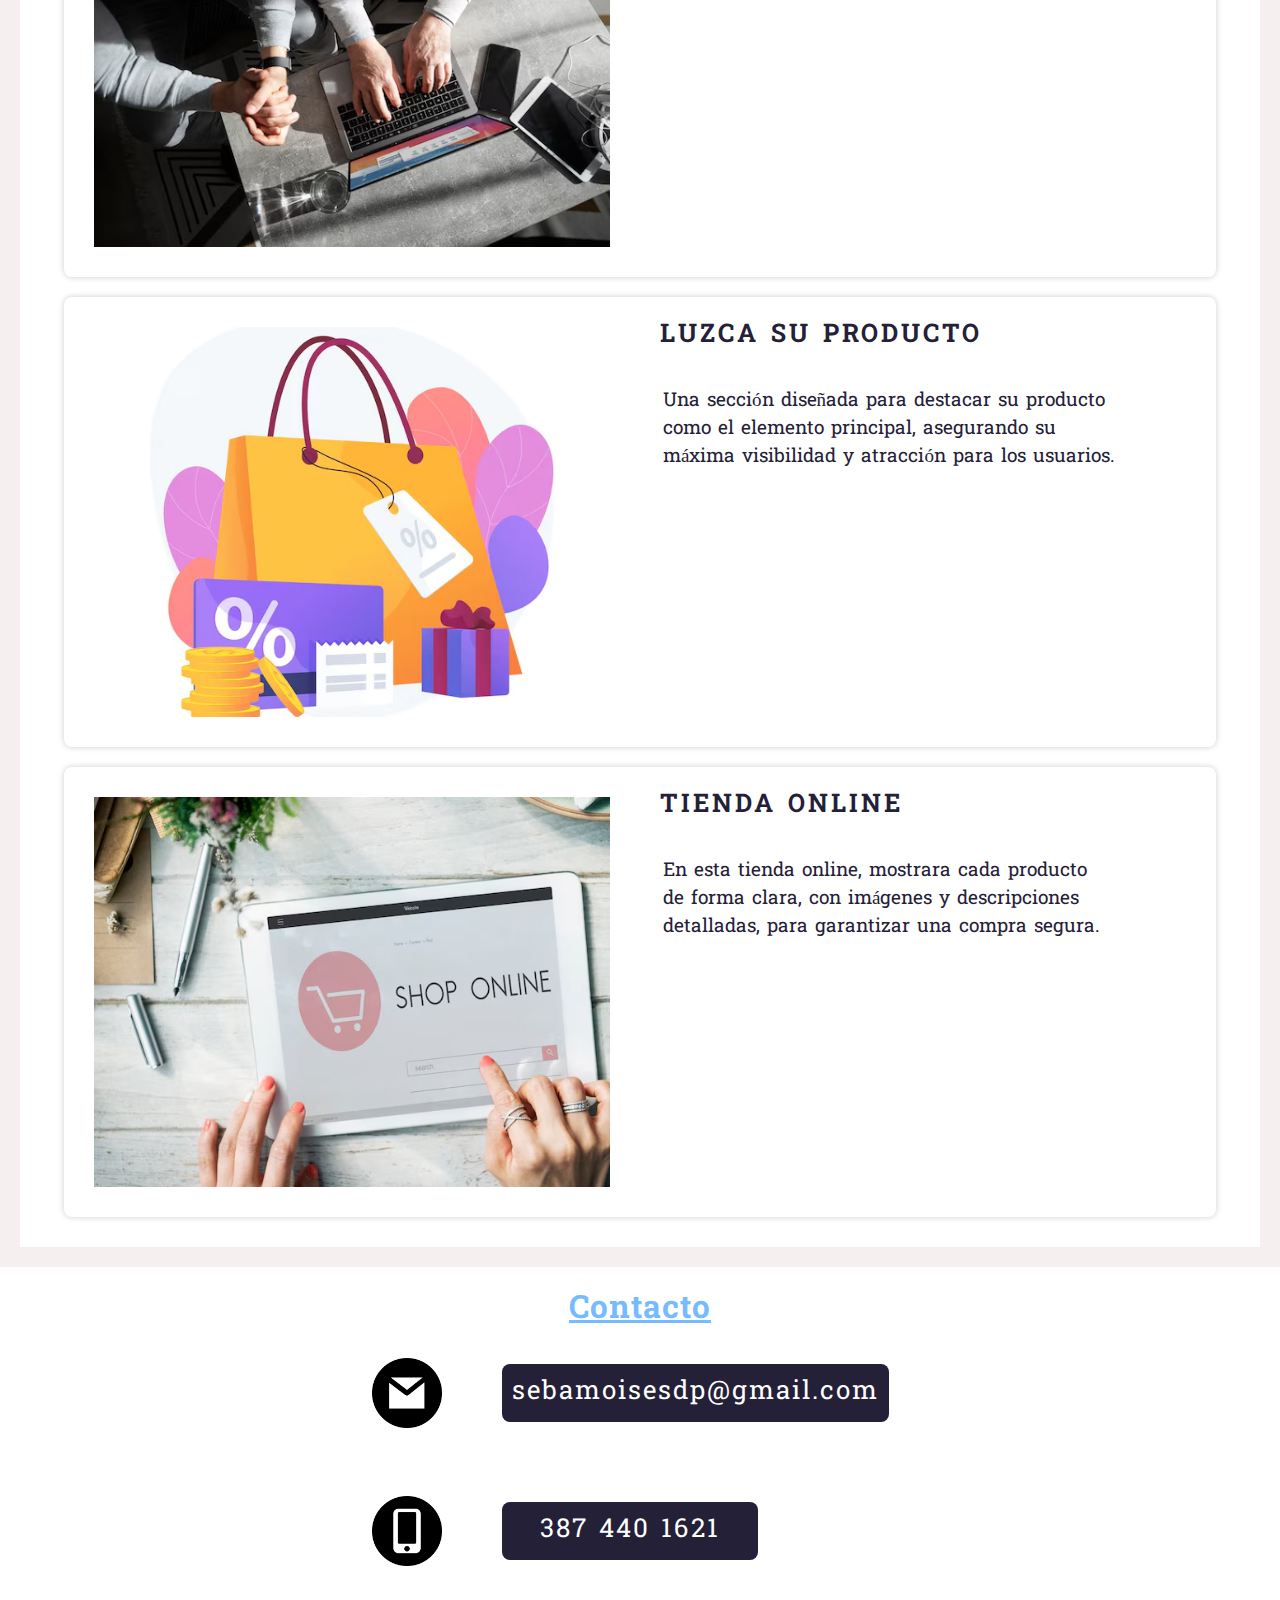
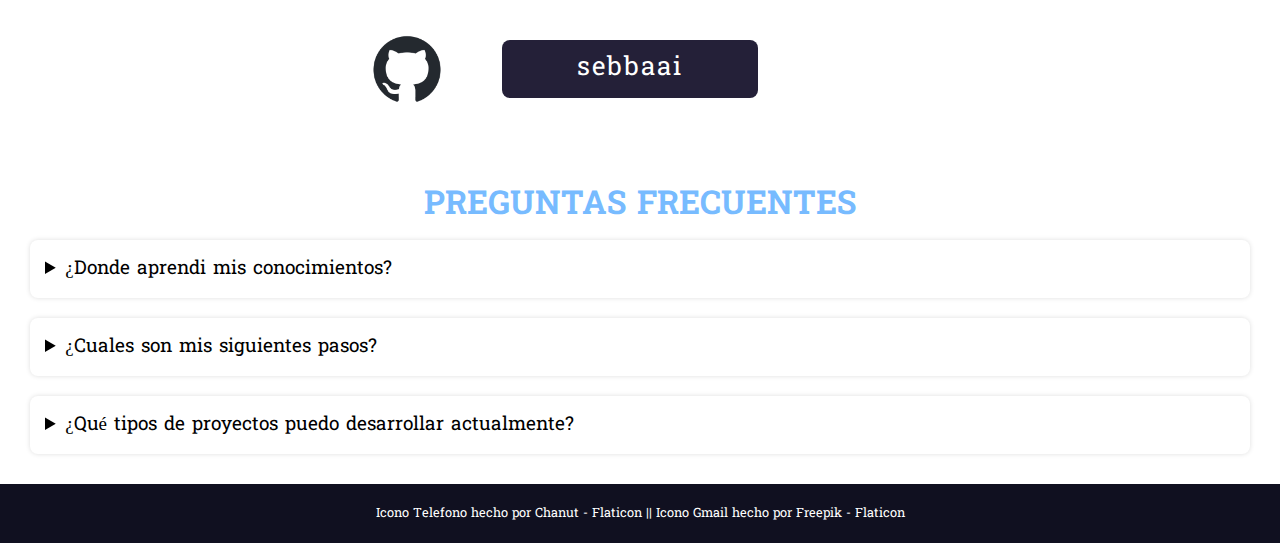
==== commit a85e3459: "Cambio de svg" ====
--- a/index.html
+++ b/index.html
@@ -44,9 +44,7 @@
             </ul>
         </nav>
     </header>
-    <svg xmlns="http://www.w3.org/2000/svg" viewBox="0 0 1440 320">
-        <path fill="#0099ff" fill-opacity="1" d="M0,96L60,85.3C120,75,240,53,360,85.3C480,117,600,203,720,234.7C840,267,960,245,1080,224C1200,203,1320,181,1380,170.7L1440,160L1440,0L1380,0C1320,0,1200,0,1080,0C960,0,840,0,720,0C600,0,480,0,360,0C240,0,120,0,60,0L0,0Z"></path>
-    </svg>
+    <svg class="dou" xmlns="http://www.w3.org/2000/svg" viewBox="0 0 1440 320"><path fill="#ffffff" fill-opacity="1" d="M0,224L48,229.3C96,235,192,245,288,240C384,235,480,213,576,208C672,203,768,213,864,218.7C960,224,1056,224,1152,218.7C1248,213,1344,203,1392,197.3L1440,192L1440,320L1392,320C1344,320,1248,320,1152,320C1056,320,960,320,864,320C768,320,672,320,576,320C480,320,384,320,288,320C192,320,96,320,48,320L0,320Z"></path></svg>
     <section id="User-section" class="user__section">
         <div class="animate__animated animate__fadeInDownBig user__section-wrapper">
             <div class="user__data-wrapper">
--- a/styles.css
+++ b/styles.css
@@ -216,6 +216,9 @@
     margin-top: -50px;
 }
 /* ------------------------------------------------------------ Project section -------------------------------------------------------------------------- */
+.dou{
+    position: relative;
+}
 .Project-wrapper{
     display: flex;
     flex-direction: column;
@@ -246,6 +249,7 @@
 }
 .project__section{
     height: fit-content;
+    background-color: #fff;
     margin: 20px;
 }
 .Project__container:hover{
@@ -282,6 +286,11 @@
     animation: title-movement 1s linear alternate-reverse infinite;
     overflow: hidden;
 }
+hr{
+    width: 10%;
+    margin: auto;
+    border: 1px solid #0002;
+}
 /* ----------------------------------------------------- contact section ----------------------------------------------------------------------*/
 .contact__section{
     height: 55vh;
@@ -292,7 +301,7 @@
     display: flex;
     flex-direction: column;
     padding: 20px;
-    margin: 20px auto;
+    margin: auto;
 }
 .contact__title{
     font-size: clamp(2vw, 2.5vw, 3vw);
@@ -340,6 +349,30 @@
 }
 .icon:hover, .contact__text:hover{
     transform: scale(1.03);
+}
+/* -----------------------------------Q&A SECTION ------------------- */
+.qa__section{
+    flex: 1;
+    padding: 20px;
+    background-color: #fff;
+}
+.qa__title{
+    text-align: center;
+    text-transform: uppercase;
+    color: #7bf;
+    font-size: calc(2rem + 1px);
+}
+details{
+    padding: 10px;
+}
+summary{
+    padding: 15px;
+    box-shadow: 0 0 5px #0002;
+    font-size: calc(1rem + 3px);
+    border-radius: 8px;
+}
+.qa__data__text{
+    padding: 13px;
 }
 /* --------------------------------------------- footer section -------------------------------------------------------- */
 .footer{
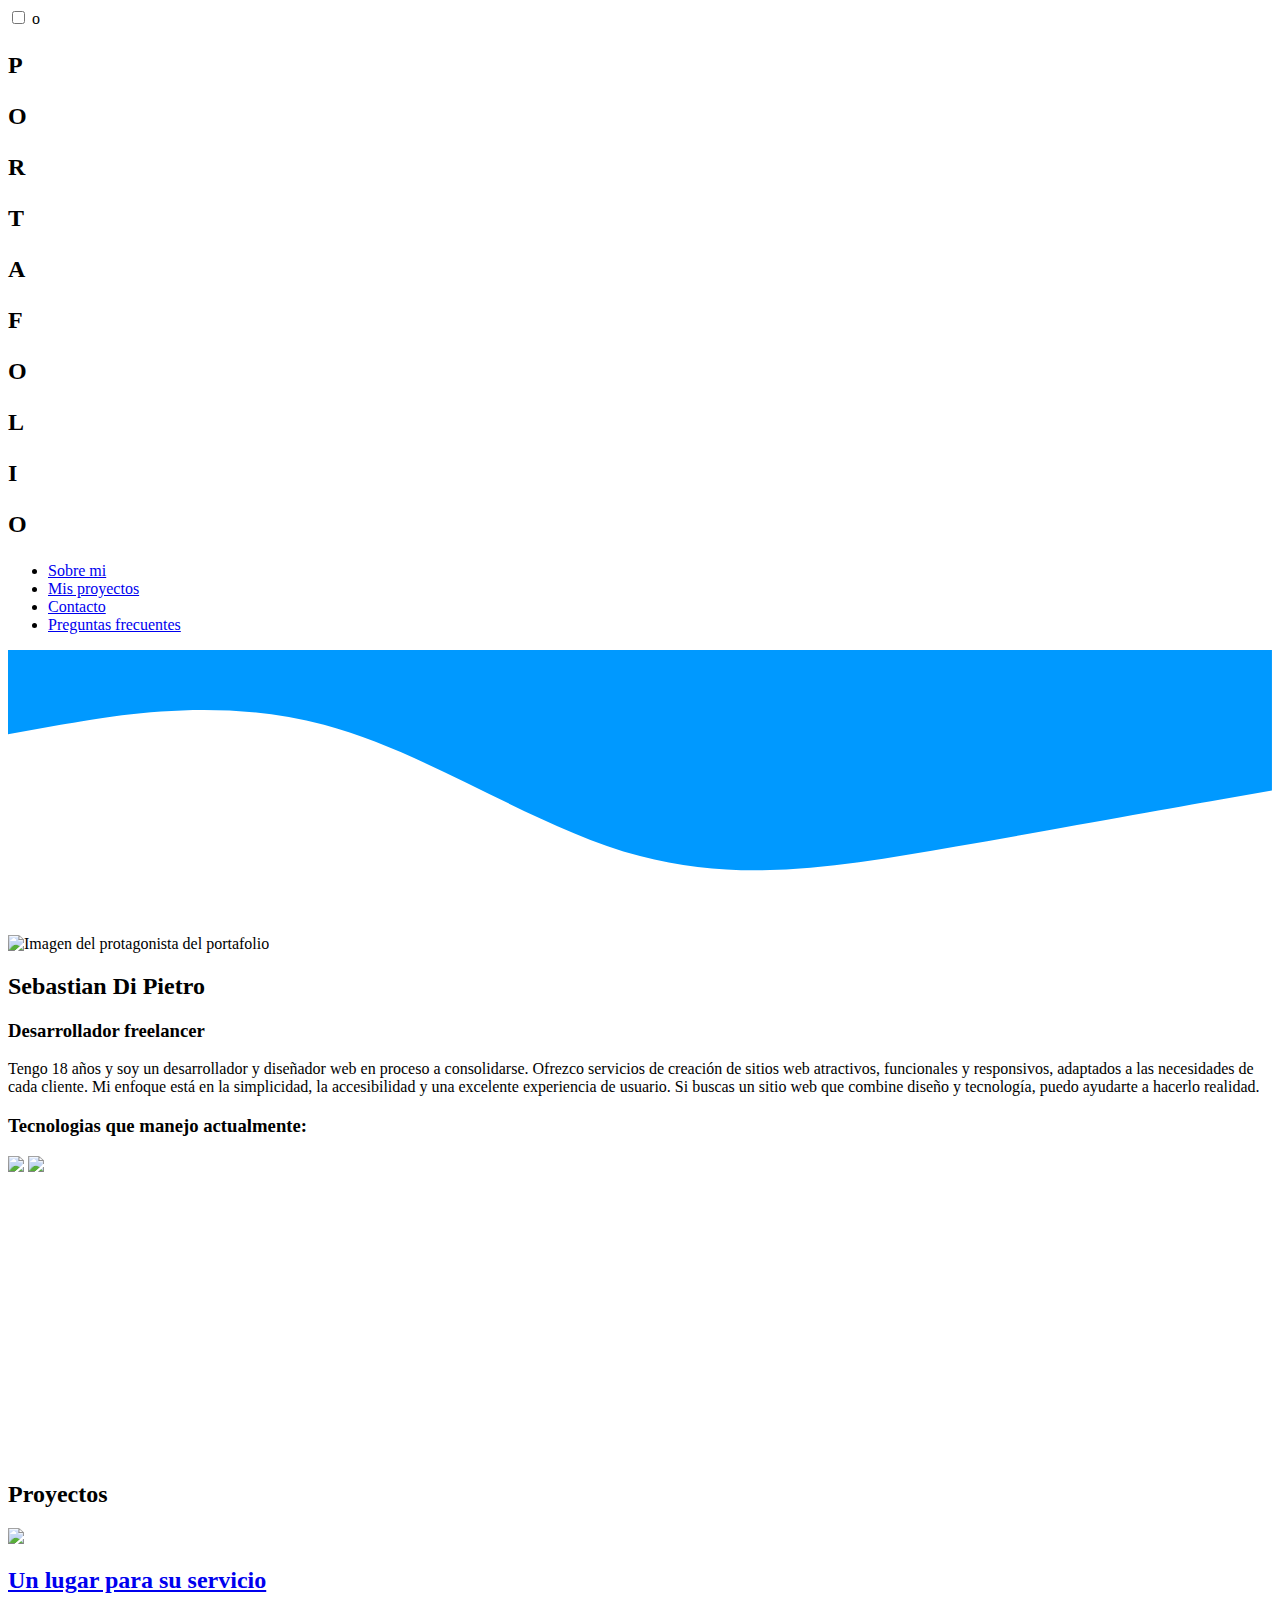
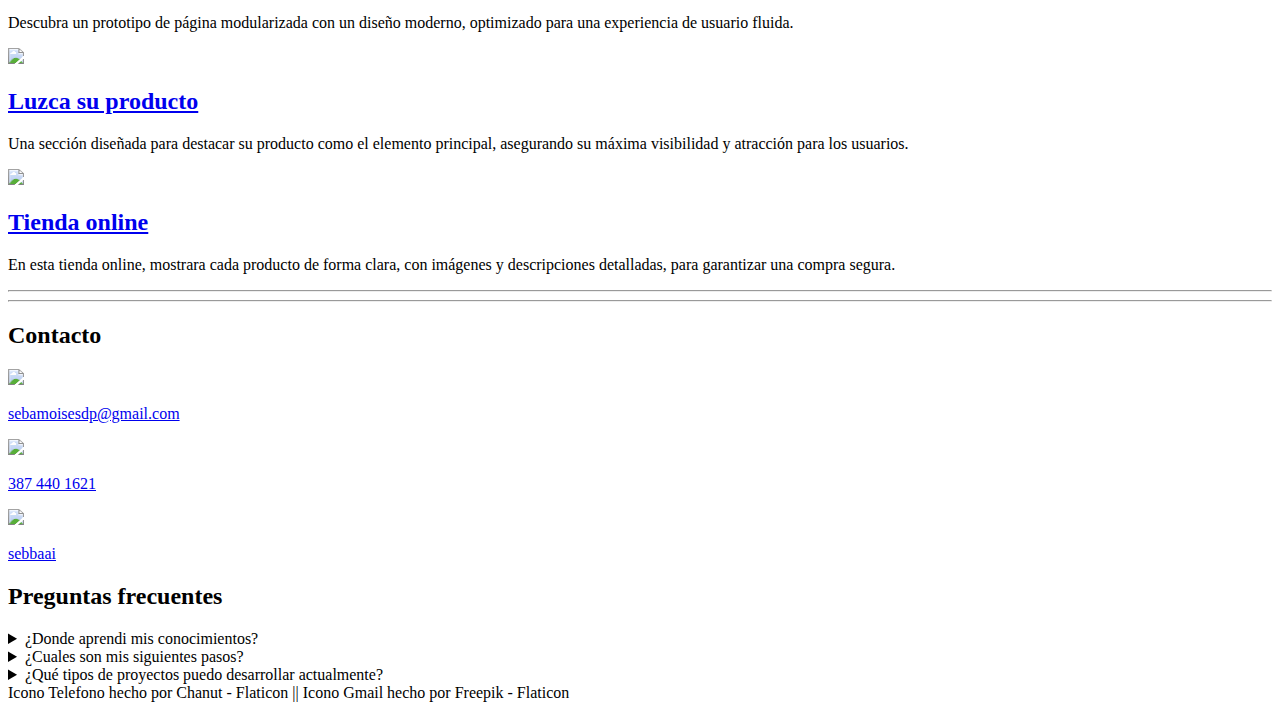
==== commit e229072a: "update html" ====
--- a/index.html
+++ b/index.html
@@ -6,10 +6,10 @@
     <meta name="title" content="Portafolio web">
     <meta name="description" content="Toda mi informacion sobre mi recorrido laboral">
     <title>Portafolio web</title>
-    <link rel="stylesheet" href="styles.css">
+    <link rel="stylesheet" href="../Css/styles.css">
     <link href="https://fonts.googleapis.com/css2?family=Hanuman:wght@100;300;400;700;900&display=swap" rel="stylesheet">
     <link rel="stylesheet" href="https://cdnjs.cloudflare.com/ajax/libs/animate.css/4.1.1/animate.min.css"/>
-    <link rel="icon" href="favicon-16x16.png" type="image/x-icon">
+    <link rel="icon" href="../../../imagenes/favicon-16x16.png" type="image/x-icon">
 </head>
 <body>
     <header class="header">
@@ -44,12 +44,14 @@
             </ul>
         </nav>
     </header>
-    <svg class="dou" xmlns="http://www.w3.org/2000/svg" viewBox="0 0 1440 320"><path fill="#ffffff" fill-opacity="1" d="M0,224L48,229.3C96,235,192,245,288,240C384,235,480,213,576,208C672,203,768,213,864,218.7C960,224,1056,224,1152,218.7C1248,213,1344,203,1392,197.3L1440,192L1440,320L1392,320C1344,320,1248,320,1152,320C1056,320,960,320,864,320C768,320,672,320,576,320C480,320,384,320,288,320C192,320,96,320,48,320L0,320Z"></path></svg>
+    <svg xmlns="http://www.w3.org/2000/svg" viewBox="0 0 1440 320">
+        <path fill="#0099ff" fill-opacity="1" d="M0,96L60,85.3C120,75,240,53,360,85.3C480,117,600,203,720,234.7C840,267,960,245,1080,224C1200,203,1320,181,1380,170.7L1440,160L1440,0L1380,0C1320,0,1200,0,1080,0C960,0,840,0,720,0C600,0,480,0,360,0C240,0,120,0,60,0L0,0Z"></path>
+    </svg>
     <section id="User-section" class="user__section">
         <div class="animate__animated animate__fadeInDownBig user__section-wrapper">
             <div class="user__data-wrapper">
                 <div class="user__img__container">
-                    <img src="userimage.jpeg" class="user__img" alt="Imagen del protagonista del portafolio" loading="lazy">
+                    <img src="../imagenes/userimage.jpeg" class="user__img" alt="Imagen del protagonista del portafolio" loading="lazy">
                 </div>
                 <h2 class="user__data__title">Sebastian Di Pietro</h2>
             <h3 class="user__data__subtitle">Desarrollador freelancer</h3>
@@ -60,46 +62,50 @@
     <section class="secondary__data__section">
         <div class="animate__animated animate__fadeInDownBig secondary__data">
             <h3 class="user__data__text__subtitle">Tecnologias que manejo actualmente:</h3>
-            <img src="html2.png" class="img__user__subtitle">
-            <img src="css.png" class="img__user__subtitle">
+            <img src="../imagenes/html2.png" class="img__user__subtitle">
+            <img src="../imagenes/css.png" class="img__user__subtitle">
         </div>
     </section>
+    <svg class="dou" xmlns="http://www.w3.org/2000/svg" viewBox="0 0 1440 320"><path fill="#ffffff" fill-opacity="1" d="M0,224L48,229.3C96,235,192,245,288,240C384,235,480,213,576,208C672,203,768,213,864,218.7C960,224,1056,224,1152,218.7C1248,213,1344,203,1392,197.3L1440,192L1440,320L1392,320C1344,320,1248,320,1152,320C1056,320,960,320,864,320C768,320,672,320,576,320C480,320,384,320,288,320C192,320,96,320,48,320L0,320Z"></path></svg>
     <section id="Project-section" class="project__section">
         <h2 class="Project__title">Proyectos</h2>
         <div class="Project-wrapper">
             <div class="animate__animated animate__fadeInLeft Project__container">
-                <img src="webcompany.avif" class="wrapper__img">
-                <a href="index_blog.html" class="project__linkitem" aria-label="Area de proyectos blog o noticias" title="Proyectos noticias/blogs" rel="noopener noreferrer"><h2 class="Project__container__title">Un lugar para su servicio</h2></a>
+                <img src="../imagenes/webcompany.avif" class="wrapper__img">
+                <a href="../Html/Html Blog/noticia/Index_blog.html" class="project__linkitem" aria-label="Area de proyectos blog o noticias" title="Proyectos noticias/blogs" rel="noopener noreferrer"><h2 class="Project__container__title">Un lugar para su servicio</h2></a>
                 <p class="Project__container__data">Descubra un prototipo de página modularizada con un diseño moderno, optimizado para una experiencia de usuario fluida.</p>
             </div>
             <div class="animate__animated animate__fadeInLeft Project__container">
-                <img src="compra.avif" class="wrapper__img">
-                <a href="index_landingpage.html" class="project__linkitem" aria-label="Area de proyectos blog o noticias" title="Proyectos noticias/blogs" rel="noopener noreferrer"><h2 class="Project__container__title">Luzca su producto</h2></a>
+                <img src="../imagenes/compra.avif" class="wrapper__img">
+                <a href="../Html/HTML Landing_page/Index_landingpage.html" class="project__linkitem" aria-label="Area de proyectos blog o noticias" title="Proyectos noticias/blogs" rel="noopener noreferrer"><h2 class="Project__container__title">Luzca su producto</h2></a>
                 <p class="Project__container__data">Una sección diseñada para destacar su producto como el elemento principal, asegurando su máxima visibilidad y atracción para los usuarios.</p>
             </div>
             <div class="animate__animated animate__fadeInLeft Project__container">
-                <img src="tiendaonline.avif" class="wrapper__img">
-                <a href="index_galery.html" class="project__linkitem" aria-label="Area de proyectos blog o noticias" title="Proyectos noticias/blogs" rel="noopener noreferrer"><h2 class="Project__container__title">Tienda online</h2></a>
+                <img src="../imagenes/tiendaonline.avif" class="wrapper__img">
+                <a href="../Html/HTML Galery section/Index_galery.html" class="project__linkitem" aria-label="Area de proyectos blog o noticias" title="Proyectos noticias/blogs" rel="noopener noreferrer"><h2 class="Project__container__title">Tienda online</h2></a>
                 <p class="Project__container__data">En esta tienda online, mostrara cada producto de forma clara, con imágenes y descripciones detalladas, para garantizar una compra segura.</p>
             </div>
         </div>
     </section>
     <section class="contact__section" id="contact__section">
+        <hr>
+        <hr>
+        <h2 class="contact__title">Contacto</h2>
         <div class="contact__div">
-        <h2 class="contact__title">Contacto</h2>
         <div class="contact__data__container">
             <div class="icon__container">
-            <img src="gmail.png" class="icon gmail">
+            <img src="../imagenes/gmail.png" class="icon gmail">
             <p class="contact__text"><a href="mailto:sebamoisesdp@gmail.com" class="contact__link">sebamoisesdp@gmail.com</a></p>
             </div>
             <div class="icon__container">
-                <img src="smartphone.png" class="icon number">
-                <p class="contact__text"><a href="https://wa.me/543874401621" class="contact__link">387 440 1621</a></p>
+                <img src="../imagenes/smartphone.png" class="icon number">
+                <p class="contact__text"><a href="#" class="contact__link">387 440 1621</a></p>
                 </div>
-             <div class="icon__container">
-                    <img src="github-markdou.png" class="icon github">
+                <div class="icon__container">
+                    <img src="../imagenes/github-markdou.png" class="icon github">
                     <p class="contact__text"><a href="https://github.com/sebbaai" class="contact__link">sebbaai</a></p>
                     </div>
+        </div>
         </div>
     </section>
     <section class="qa__section" id="qa__section">
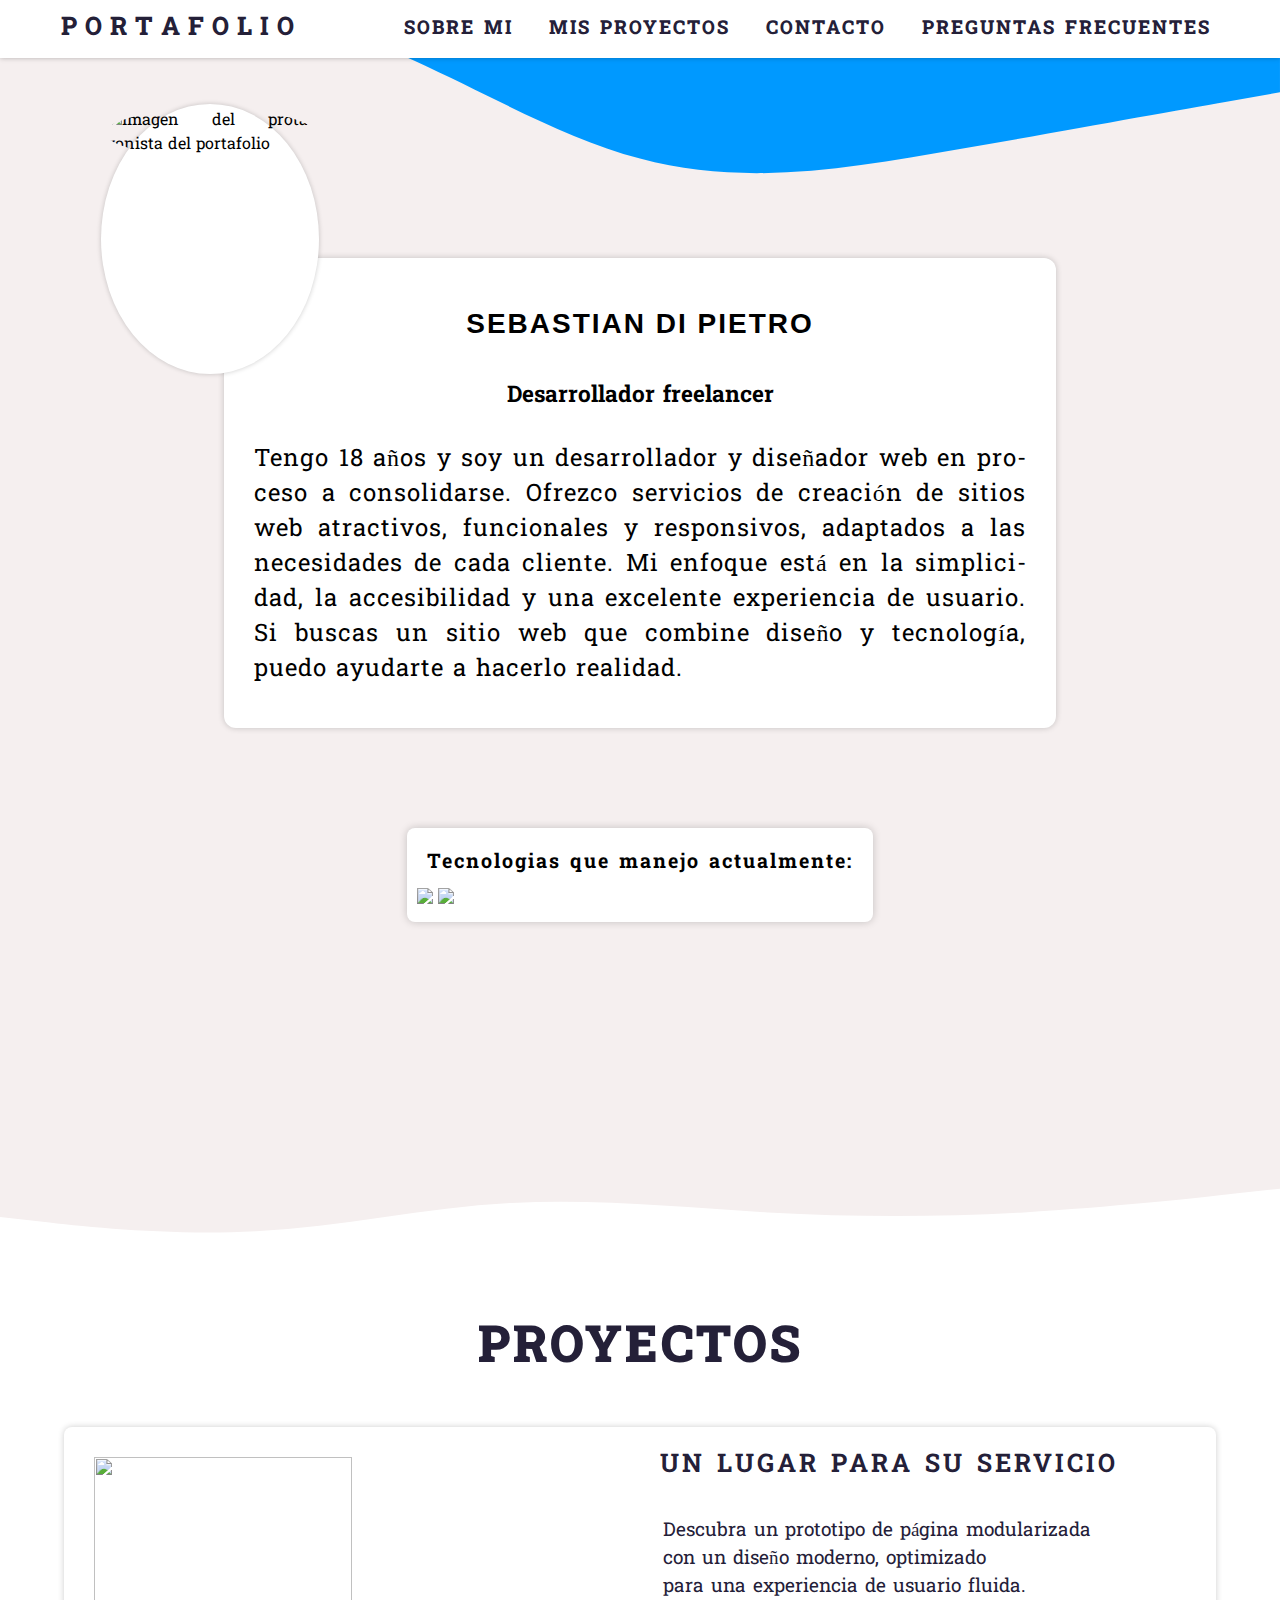
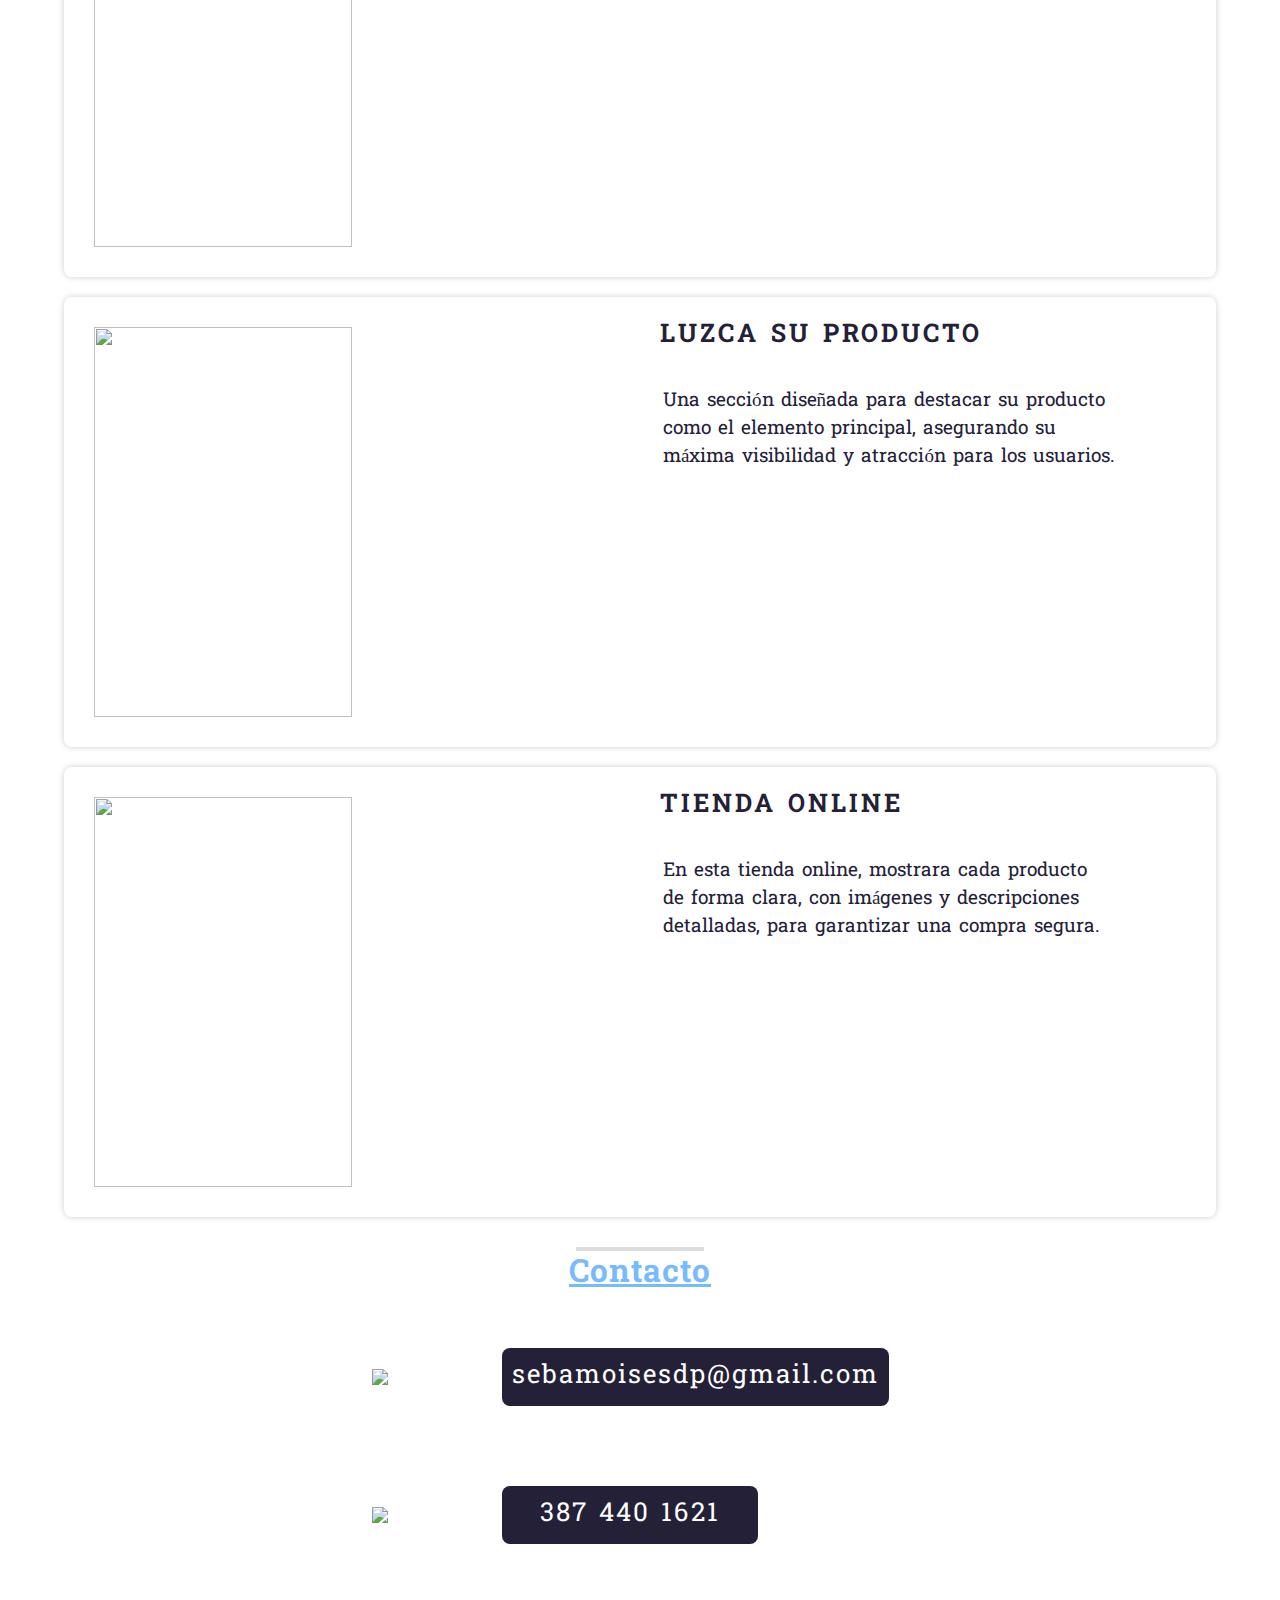
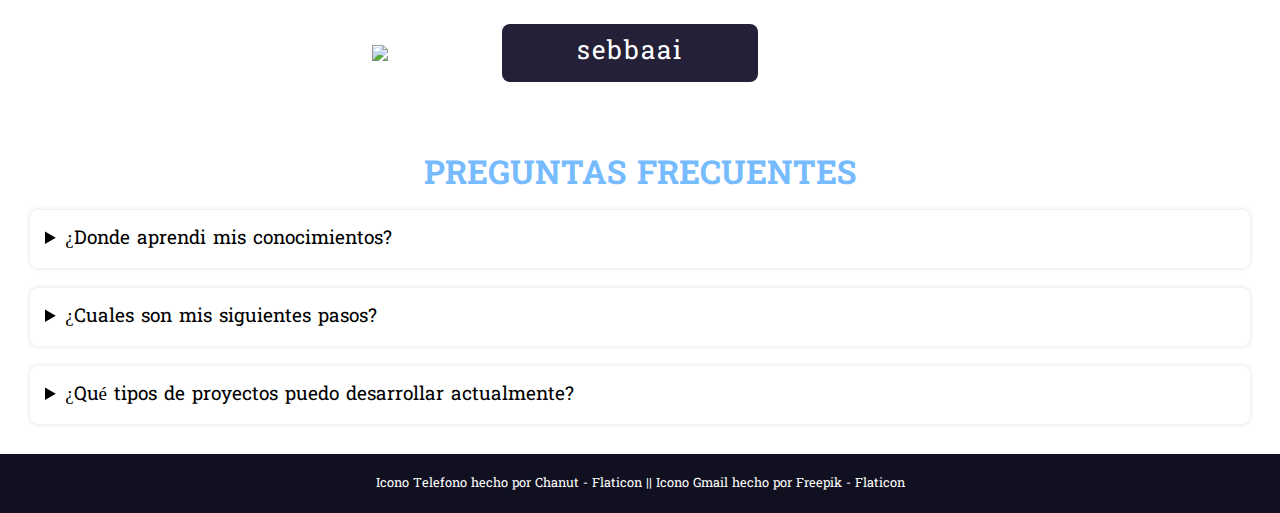
==== commit 90a371d7: "Cambio en la ruta del stylescss" ====
--- a/index.html
+++ b/index.html
@@ -6,7 +6,7 @@
     <meta name="title" content="Portafolio web">
     <meta name="description" content="Toda mi informacion sobre mi recorrido laboral">
     <title>Portafolio web</title>
-    <link rel="stylesheet" href="../Css/styles.css">
+    <link rel="stylesheet" href="styles.css">
     <link href="https://fonts.googleapis.com/css2?family=Hanuman:wght@100;300;400;700;900&display=swap" rel="stylesheet">
     <link rel="stylesheet" href="https://cdnjs.cloudflare.com/ajax/libs/animate.css/4.1.1/animate.min.css"/>
     <link rel="icon" href="../../../imagenes/favicon-16x16.png" type="image/x-icon">
--- a/styles.css
+++ b/styles.css
@@ -0,0 +1,600 @@
+/* ----------------------------------------------------------- global styles ---------------------------------------------------------------------- */
+* {
+    box-sizing: border-box;
+    padding: 0;
+    margin: 0;
+}
+html{
+    scroll-behavior: smooth;
+}
+body{
+    display: flex;
+    flex-direction: column;
+    background-color: #f5efef;
+    font-family: Hanuman;
+    overflow-x: hidden;
+    position: relative;
+}
+/* ---------------------------------------------------------- header section ----------------------------------------------------------------------- */
+.header{
+    background-color: transparent;
+    padding: clamp(10px, 10px, 20px);
+    display: flex;
+    flex: 1;
+    z-index: 10;
+    height: clamp(10vh, 10vh, 20vh); 
+    justify-content: space-around;
+    align-items: center;
+    margin-bottom: 40px;
+    background-color: #fff;
+    box-shadow: 0 0 5px #0004;
+}
+.header__checkbox{
+    display: none;
+}
+.header__label{
+    display: none;
+    font-size: 2.5em;
+    color: #242038;
+}
+.header__title{
+    text-align: center;
+    text-transform: uppercase;
+    color: #242038;
+    position: relative;
+}
+.header__title__letter{
+    font-size: clamp(.6em, 2vw, 4vw);
+    font-weight: 800;
+    display: inline-block;
+    animation: bounce-title 1s both;
+}
+.letter__p{
+    animation-delay: 0;
+}
+.letter__o{
+    animation-delay: 20ms;
+}
+.letter__r{
+    animation-delay: 40ms;
+}
+.letter__t{
+    animation-delay: 60ms;
+}
+.letter__a{
+    animation-delay: 70ms;
+}
+.letter__f{
+    animation-delay: 80ms;
+}
+.letter__oo{
+    animation-delay: 90ms;
+}
+.letter__l{
+    animation-delay: 100ms;
+}
+.letter__i{
+    animation-delay: 120ms;
+}
+.letter__ooo{
+    animation-delay: 140ms;
+}
+.header__nav__list{
+    list-style: none;
+    margin-top: 20px;
+    display: flex;
+    gap: 20px;
+    margin: 0;
+}
+.header__nav__linkitem{
+    font-size: clamp(.8em, 1.5vw, 2vw);
+    font-weight: 800;
+    text-wrap: wrap;
+    text-decoration: none;
+    text-transform: uppercase;
+    letter-spacing: 2px;
+    padding: 8px;
+    border-radius: 8px;
+    transition: background-color .4s, color .4s, outline .05s, padding .3s;
+    z-index: 10;
+    color: #242038;
+}
+.header__nav__linkitem:hover{
+    background-color: #fff;
+}
+
+/* -------------------------------------------------------- User section ------------------------------------------------------------------------------ */
+.user__section{
+    height: fit-content;
+    flex: 1;
+}
+.user__section-wrapper{
+    display: flex;
+    flex-direction: row;
+    width: clamp(20vw, 65vw, 85vw);
+    height: fit-content;
+    margin: 160px auto;
+    border-radius: 12px;
+    z-index: 2;
+    animation: view-animation 2s both; 
+    background-color: #fff;
+    border-radius: 12px;
+    padding: 10px;
+    box-shadow: 0 0 6px #0003;
+    transition: all .4s;
+}
+.user__section-wrapper:hover, .secondary__data:hover{
+    transform: scale(1.04);
+}
+.user__data__title{
+    text-align: center;
+    text-transform: uppercase;
+    text-wrap: balance;
+    letter-spacing: 2px;
+    font-weight: 800;
+    font-family: Verdana, Geneva, Tahoma, sans-serif;
+    font-size: calc(1rem + 12px);
+    margin: 20px;
+}
+.user__data__subtitle{
+    text-align: center;
+    font-size: calc(1rem + 7px);
+}
+.user__img__container{
+    height: clamp(5vh, 30vh, 80vh);
+    width: clamp(5vw, 17vw, 80vw);
+    padding: 5px;
+    background-color: #fff;
+    position: absolute;
+    top: -45%;
+    left: -18%;
+    border-radius: 50%;
+    box-shadow: 0 0 5px #0003;
+}
+.user__img{
+    width: 100%;
+    height: 100%;
+    object-fit: cover;
+    border-radius: 50%;
+}
+.user__data-wrapper{
+    display: flex;
+    flex-direction: column;
+    gap: 20px;
+    margin: 20px 10px;
+    text-align: justify;
+    text-wrap: balance;
+    hyphens: auto;
+    width: clamp(30vw, 75vw, 80vw);
+    position: relative;
+}
+::-webkit-scrollbar{
+    width: 12px;
+    height: 8px;
+}
+::-webkit-scrollbar-thumb{
+    background-color: #142038;
+    border-radius: 3px;
+}
+.hr__user{
+    width: clamp(30vw, 50vw, 50vw);
+    border: 1px solid #0008;
+}
+.user__data__text{
+    font-size: calc(1rem + 8px);
+    font-family: Hanuman;
+    align-self: center;
+    line-height: 35px;
+    padding: 10px;
+    letter-spacing: 1px;
+    overflow: hidden;
+}
+.secondary__data__section{
+    height: 20vh;
+}
+.secondary__data{
+    background-color: #fff;
+    width: fit-content;
+    margin: auto;
+    margin-top: -60px;
+    box-shadow: 0 0 8px #0003;
+    border-radius: 8px;
+    padding: 10px;
+    transition: all .4s;
+    animation-delay: .7s;
+}
+.user__data__text__subtitle{
+    font-size: calc(1rem + 4px);
+    padding: 10px;
+    letter-spacing: 2px;
+}
+.subtitle__text{
+    font-weight: 00;
+    font-size: clamp(.5vw, 1vw, 1.2vw);
+}
+.img__user__subtitle{
+    width: 45px;
+}
+svg{
+    position: absolute;
+    margin-top: -50px;
+}
+/* ------------------------------------------------------------ Project section -------------------------------------------------------------------------- */
+.dou{
+    position: relative;
+}
+.Project-wrapper{
+    display: flex;
+    flex-direction: column;
+    gap: 20px;
+    padding: 30px;
+}
+.Project__container{
+    margin: auto;
+    width: clamp(30vw, 90vw, 90vw);
+    height: clamp(50vh, 50vh, 75vh);
+    display: flex;
+    text-wrap: balance;
+    border-radius: 8px;
+    transition: all .4s;
+    position: relative;
+    box-shadow: 0 0 6px #0003;
+    animation-timeline: view();
+    animation-range: contain 10px;
+    animation-delay: -.4s;
+}
+.wrapper__img{
+    width: 50%;
+    height: 100%;
+    padding: 30px;
+    border-radius: 10px;
+    object-fit: cover;
+}
+.project__section{
+    height: fit-content;
+    background-color: #fff;
+    flex: 1;
+}
+.Project__container:hover{
+    transform: translateY(-8px);
+}
+.project__linkitem{
+    font-size: clamp(2.5vw, 2.5vw, 4vw);
+    font-weight: 900;
+    text-transform: uppercase;
+    color: #242038;
+    letter-spacing: 3px;
+    text-decoration: none;
+}
+.Project__container__title{
+    font-size: clamp(1vw, 2vw, 2vw);
+    margin: 20px;
+}
+.Project__container__data{
+    font-size: calc(1rem + 3px);
+    width: clamp(20vw, 37vw, 50vw);
+    color: #242038;
+    position: absolute;
+    top: 20%;
+    left: 52%;
+}
+.Project__title{
+    text-align: center;
+    letter-spacing: 3px;
+    font-size: clamp(2vw, 4vw, 5vw);
+    color: #242038;
+    font-weight: 900;
+    text-transform: uppercase;
+    padding: 10px;
+    animation: title-movement 1s linear alternate-reverse infinite;
+    overflow: hidden;
+}
+hr{
+    width: 10%;
+    margin: auto;
+    border: 1px solid #0002;
+}
+/* ----------------------------------------------------- contact section ----------------------------------------------------------------------*/
+.contact__section{
+    height: fit-content;
+    background-color: #fff;
+}
+.contact__div{
+    width: clamp(20vw, 45vw, 60vw);
+    display: flex;
+    flex-direction: column;
+    padding: 20px;
+    margin: auto;
+}
+.contact__title{
+    font-size: clamp(2vw, 2.5vw, 3vw);
+    text-align: center;
+    color: #7bf;
+    letter-spacing: 1px;
+    transition: all .4s;
+    text-decoration: 3px underline;
+}
+.contact__data__container{
+    display: flex;
+    flex-wrap: wrap;
+    gap: 20px;
+}
+.icon__container{
+    display: flex;
+    justify-content: center;
+    align-items: center;
+    gap: 30px;
+}
+.contact__link{
+    font-size: calc(1rem + 10px);
+    text-decoration: none;
+    color: #fff;
+    transition: all .4s;
+}
+.contact__link:hover{
+    text-decoration: underline;
+}
+.contact__text{
+    padding: 10px;
+    font-size: clamp(1vw, 2vw, 3vw);
+    background-color: #242038;
+    border-radius: 8px;
+    color: #fff;
+    min-width: 20vw;
+    text-align: center;
+    margin: 30px;
+    letter-spacing: 2px;
+    transition: all .4s;
+}
+.icon{
+    width: 70px;
+    transition: all .4s;
+}
+.icon:hover, .contact__text:hover{
+    transform: scale(1.03);
+}
+/*--------------------------------------------- q&a section -------------------------------------------------------- */
+.qa__section{
+    flex: 1;
+    padding: 20px;
+    background-color: #fff;
+}
+.qa__title{
+    text-align: center;
+    text-transform: uppercase;
+    color: #7bf;
+    font-size: calc(2rem + 1px);
+}
+details{
+    padding: 10px;
+}
+summary{
+    padding: 15px;
+    box-shadow: 0 0 5px #0002;
+    font-size: calc(1rem + 3px);
+    border-radius: 8px;
+}
+.qa__data__text{
+    padding: 13px;
+}
+/* --------------------------------------------- footer section -------------------------------------------------------- */
+.footer{
+    display: flex;
+    flex: 1;
+    flex-direction: column;
+    padding: 20px;
+    text-align: center;
+    background-color: #101020;
+    color: #fff;
+    font-size: clamp(1vw, 1vw, 2vw);
+}
+/*------------------------------------------------------------ animation section ------------------------------------------------------------------------------*/
+@keyframes view-animation{
+    from{
+        opacity: 0;
+    }
+    to{
+        opacity: 1;
+    }
+}
+@keyframes bounce-title{
+    0%{
+        transform: translateY(0);
+    }
+    30%{
+        transform: translateY(10px);
+    }
+    70%{
+        transform: translateY(-20px)
+    }
+    100%{
+        transform: translateY(0);
+    }
+}
+@keyframes title-movement{
+    0%{
+        transform: translateX(15px);
+    }
+    25%{
+        transform: translateX(10px);
+    }
+    50%{
+        transform: translateX(0);
+    }
+    75%{
+        transform: translateX(-10px);
+    }
+    100%{
+        transform: translateX(-15px);
+    }
+}
+
+/*------------------------------------------------------------ QUERIE SECTION --------------------------------------------------------------------*/
+/*------------------------------------------------------------ querie section tablet ------------------------------------------------------------------------------*/
+/* --------------------------------------------------- querie section celular ----------------------------------------------------------------------------- */
+@media screen and (max-width: 480px){
+    body{
+        display: flex;
+        flex-direction: column;
+        justify-content: center;
+        position: relative;
+    }
+    main{
+        margin: auto;
+    }
+    .header{
+        flex: 1;
+        position: relative;
+        justify-content: center;
+        align-items: center;
+        width: 100%;
+    }
+    .header__title{
+        font-size: clamp(7vw, 8vw, 11vw);
+    }
+    .header__label{
+        display: flex;
+        position: absolute;
+        font-size: clamp(5vw, 8vw, 11vw);
+        right: 40px;
+    }
+    .header__nav{
+        display: none;
+        position: absolute;
+        width: 100%;
+        height: 40vh;
+        top: 100%;
+        left: 0;
+        background-color: #fff;
+    }
+    .header__nav__list{
+        display: flex;
+        flex-direction: column;
+        margin: auto;
+    }
+    .header__nav__linkitem{
+        border-radius: 4px;
+        color: #000;
+    }
+    .header__nav__linkitem:hover{
+        background-color: #e6e6e6;
+    }
+    .header__checkbox:checked ~ .header__nav{
+        display: flex;
+    }
+    svg{
+        display: none;
+    }
+    /* user section */
+    .user__section{
+        height: 180vh;
+        flex: 1;
+    }
+    .user__section-wrapper{
+        width: fit-content;
+        height: fit-content;
+        margin: 20px auto;
+    }
+    .user__data__text{
+        font-size: calc(1rem);
+    }
+    .user__img__container{
+        background-color: #242038;
+        width: min-content;
+        position: relative;
+        top: 0;
+        left: 0;
+        margin: 20px auto;
+        border-radius: 10px;
+        box-shadow: 0 0 10px #0003;
+    }
+    .user__img{
+        border-radius: 8px;
+        width: 200px;
+    }
+    .user__data__title{
+        font-size: clamp(4vw, 4.5vw, 6vw);
+    }
+    .user__data__subtitle{
+        font-size: clamp(1vw, 4vw, 4vw);
+        text-decoration: underline 1px;
+    }
+    .secondary__data__section{
+        margin: 60px auto;
+    }
+    .secondary__data{
+        width: min-content;
+        margin-top: 10px;
+    }
+    .secondary__data__title{
+        font-size: clamp(2vw, 4vw, 5vw);
+    }
+    .project__section{
+        padding: 70px;
+        flex: 1;
+    }
+    .Project__title{
+        font-size: clamp(2vw, 7vw, 8vw);
+    }
+    .Project-wrapper{
+        align-items: center;
+        padding: 0;
+    }
+    .Project__container{
+        width: fit-content;
+        height: fit-content;
+        display: flex;
+        flex-direction: column;
+        margin: auto;
+    }
+    .wrapper__img{
+        margin-top: 0;
+        width: 100%;
+        height: 120px;
+        order: 3;
+        flex: 3;
+    }
+    .Project__container__title{
+        font-size: calc(1rem + 4px);
+        order: 1;
+        flex: 1;
+    }
+    .Project__container__data{
+        position: relative;
+        top: 0;
+        left: 0;
+        padding: 20px;
+        margin: 0;
+        width: fit-content;
+        order: 2;
+        flex: 1;
+        font-size: calc(1rem + 2px);
+    }
+    .icon__container{
+        width: 200px;
+    }
+    .contact__section{
+        height: fit-content;
+        flex: 1;
+    }
+    .contact__title{
+        font-size: calc(2.3rem + 2px);
+    }
+    .contact__data__container{
+        margin: auto;
+        margin-left: -20px;
+    }
+    .icon__container{
+        display: flex;
+        flex-direction: column;
+    }
+    .contact__link{
+        font-size: calc(1rem + 4px);
+        text-decoration: none;
+        color: #fff;
+    }
+    .footer{
+        font-size: calc(.7rem + 2px);
+    }
+}
+
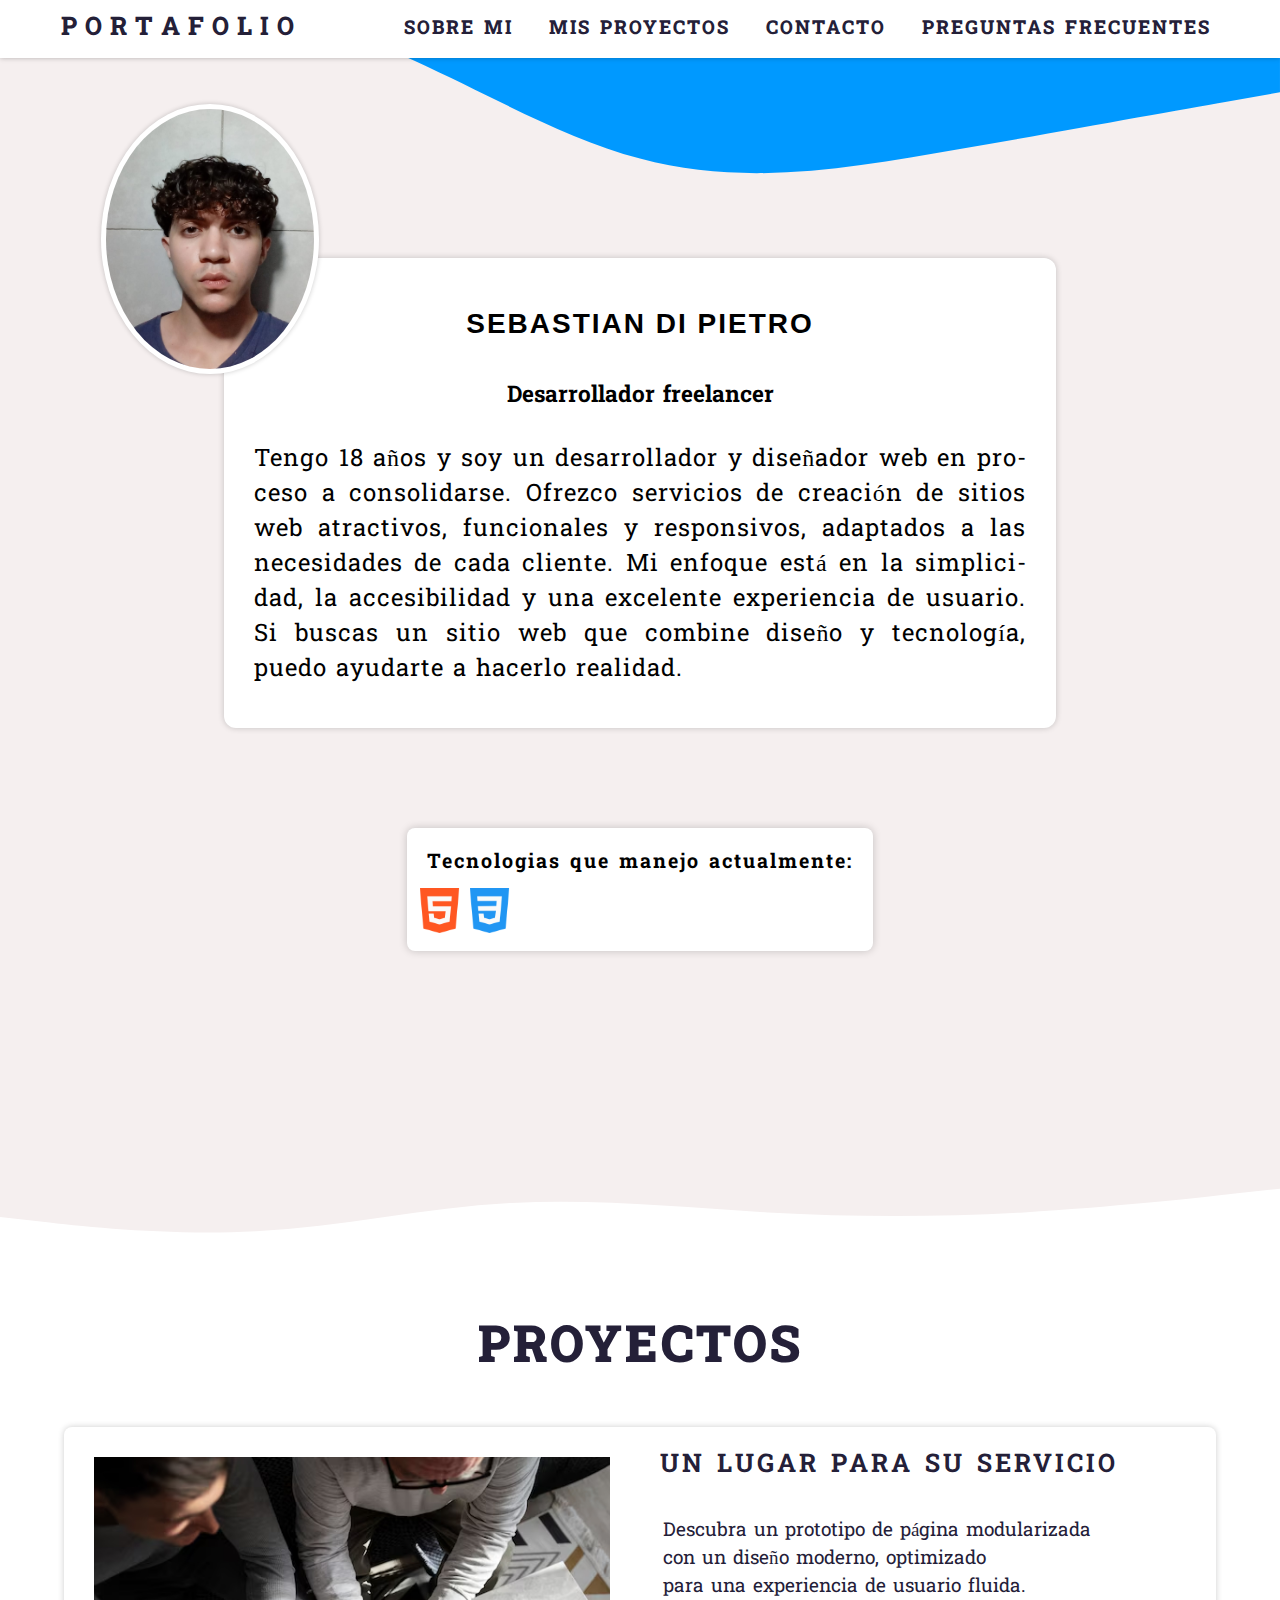
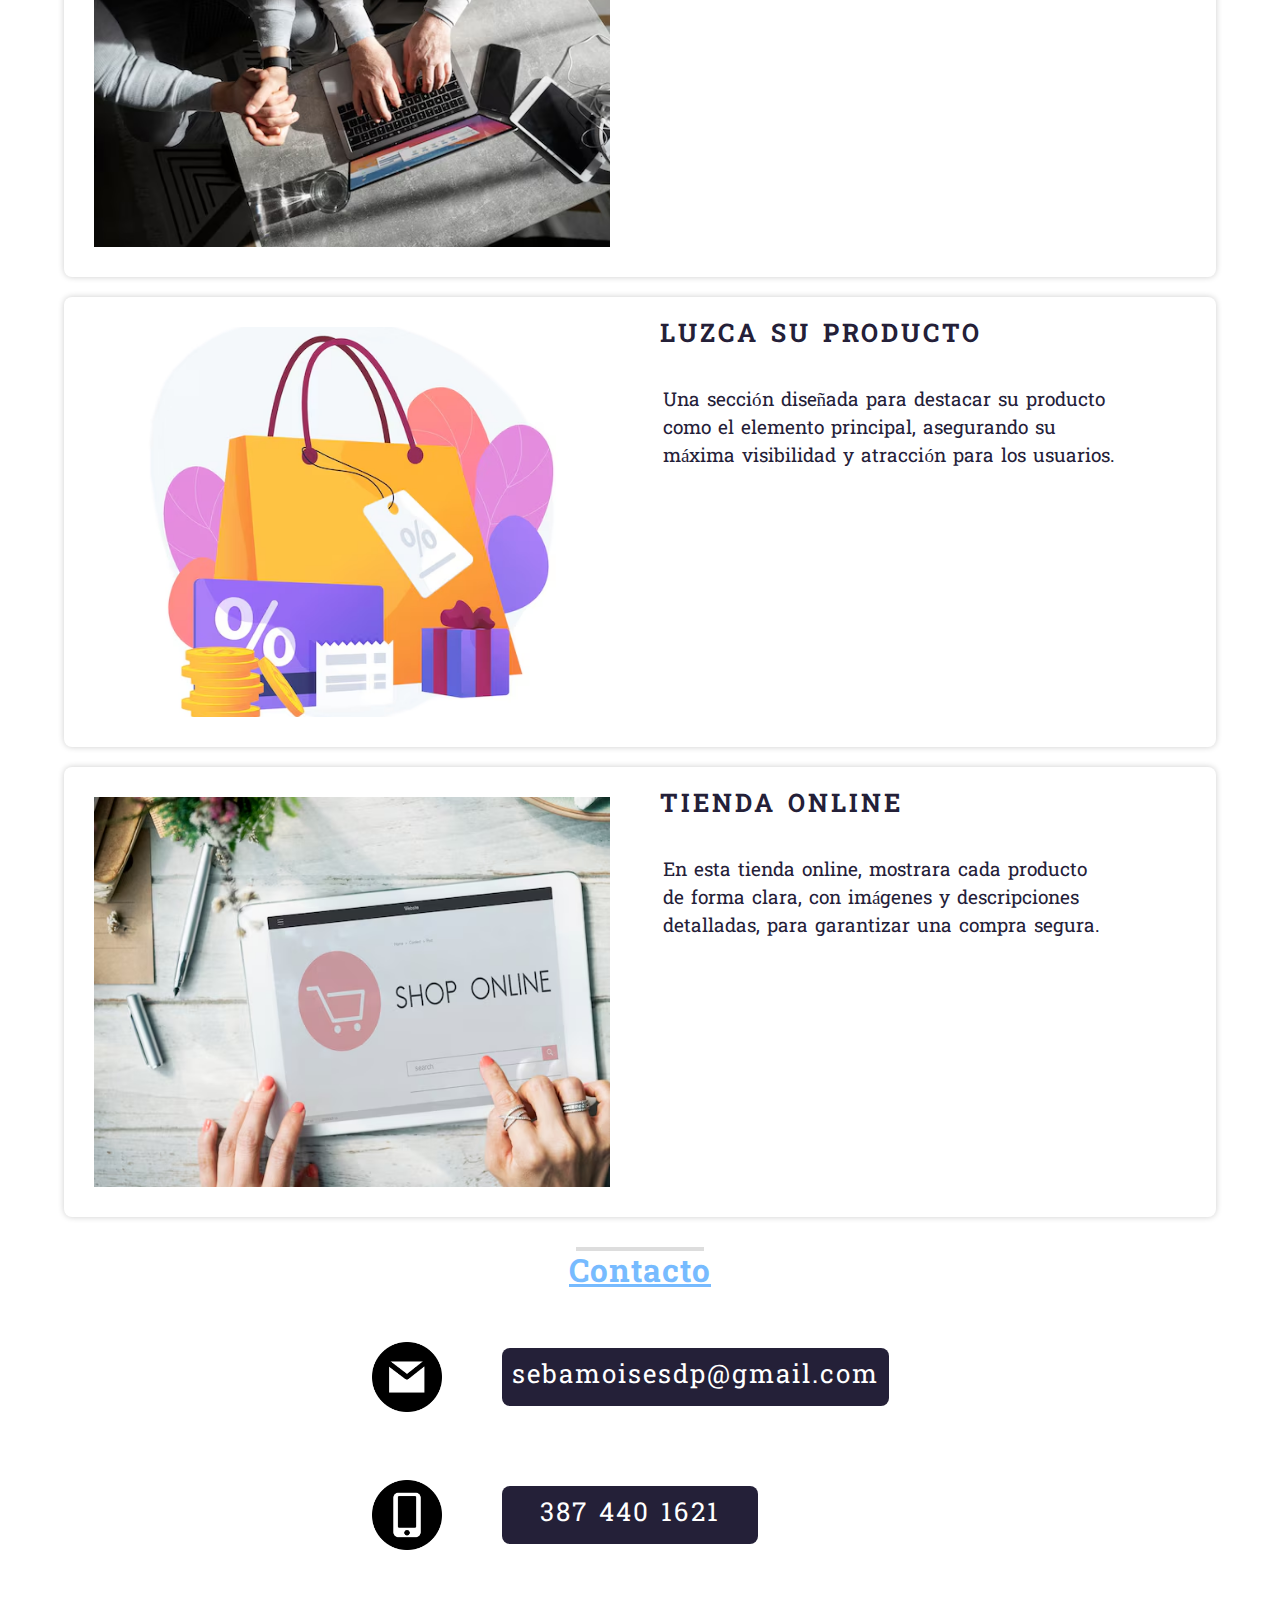
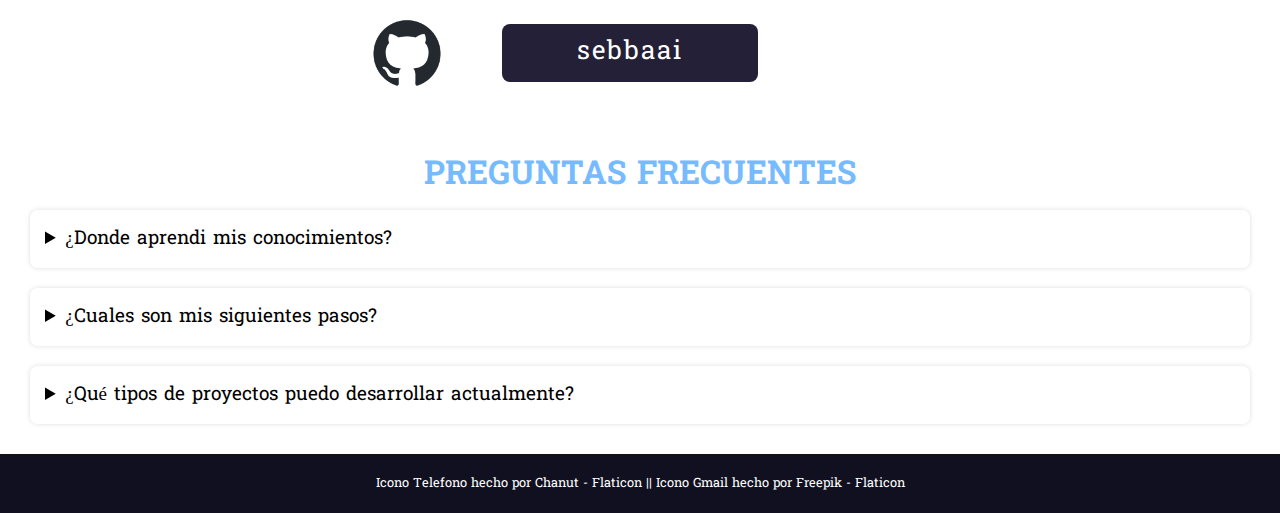
==== commit 19410791: "Cambio total de las rutas" ====
--- a/index.html
+++ b/index.html
@@ -9,7 +9,7 @@
     <link rel="stylesheet" href="styles.css">
     <link href="https://fonts.googleapis.com/css2?family=Hanuman:wght@100;300;400;700;900&display=swap" rel="stylesheet">
     <link rel="stylesheet" href="https://cdnjs.cloudflare.com/ajax/libs/animate.css/4.1.1/animate.min.css"/>
-    <link rel="icon" href="../../../imagenes/favicon-16x16.png" type="image/x-icon">
+    <link rel="icon" href="favicon-16x16.png" type="image/x-icon">
 </head>
 <body>
     <header class="header">
@@ -51,7 +51,7 @@
         <div class="animate__animated animate__fadeInDownBig user__section-wrapper">
             <div class="user__data-wrapper">
                 <div class="user__img__container">
-                    <img src="../imagenes/userimage.jpeg" class="user__img" alt="Imagen del protagonista del portafolio" loading="lazy">
+                    <img src="userimage.jpeg" class="user__img" alt="Imagen del protagonista del portafolio" loading="lazy">
                 </div>
                 <h2 class="user__data__title">Sebastian Di Pietro</h2>
             <h3 class="user__data__subtitle">Desarrollador freelancer</h3>
@@ -62,8 +62,8 @@
     <section class="secondary__data__section">
         <div class="animate__animated animate__fadeInDownBig secondary__data">
             <h3 class="user__data__text__subtitle">Tecnologias que manejo actualmente:</h3>
-            <img src="../imagenes/html2.png" class="img__user__subtitle">
-            <img src="../imagenes/css.png" class="img__user__subtitle">
+            <img src="html2.png" class="img__user__subtitle">
+            <img src="css.png" class="img__user__subtitle">
         </div>
     </section>
     <svg class="dou" xmlns="http://www.w3.org/2000/svg" viewBox="0 0 1440 320"><path fill="#ffffff" fill-opacity="1" d="M0,224L48,229.3C96,235,192,245,288,240C384,235,480,213,576,208C672,203,768,213,864,218.7C960,224,1056,224,1152,218.7C1248,213,1344,203,1392,197.3L1440,192L1440,320L1392,320C1344,320,1248,320,1152,320C1056,320,960,320,864,320C768,320,672,320,576,320C480,320,384,320,288,320C192,320,96,320,48,320L0,320Z"></path></svg>
@@ -71,18 +71,18 @@
         <h2 class="Project__title">Proyectos</h2>
         <div class="Project-wrapper">
             <div class="animate__animated animate__fadeInLeft Project__container">
-                <img src="../imagenes/webcompany.avif" class="wrapper__img">
-                <a href="../Html/Html Blog/noticia/Index_blog.html" class="project__linkitem" aria-label="Area de proyectos blog o noticias" title="Proyectos noticias/blogs" rel="noopener noreferrer"><h2 class="Project__container__title">Un lugar para su servicio</h2></a>
+                <img src="webcompany.avif" class="wrapper__img">
+                <a href="index_blog.html" class="project__linkitem" aria-label="Area de proyectos blog o noticias" title="Proyectos noticias/blogs" rel="noopener noreferrer"><h2 class="Project__container__title">Un lugar para su servicio</h2></a>
                 <p class="Project__container__data">Descubra un prototipo de página modularizada con un diseño moderno, optimizado para una experiencia de usuario fluida.</p>
             </div>
             <div class="animate__animated animate__fadeInLeft Project__container">
-                <img src="../imagenes/compra.avif" class="wrapper__img">
-                <a href="../Html/HTML Landing_page/Index_landingpage.html" class="project__linkitem" aria-label="Area de proyectos blog o noticias" title="Proyectos noticias/blogs" rel="noopener noreferrer"><h2 class="Project__container__title">Luzca su producto</h2></a>
+                <img src="compra.avif" class="wrapper__img">
+                <a href="index_landingpage.html" class="project__linkitem" aria-label="Area de proyectos blog o noticias" title="Proyectos noticias/blogs" rel="noopener noreferrer"><h2 class="Project__container__title">Luzca su producto</h2></a>
                 <p class="Project__container__data">Una sección diseñada para destacar su producto como el elemento principal, asegurando su máxima visibilidad y atracción para los usuarios.</p>
             </div>
             <div class="animate__animated animate__fadeInLeft Project__container">
-                <img src="../imagenes/tiendaonline.avif" class="wrapper__img">
-                <a href="../Html/HTML Galery section/Index_galery.html" class="project__linkitem" aria-label="Area de proyectos blog o noticias" title="Proyectos noticias/blogs" rel="noopener noreferrer"><h2 class="Project__container__title">Tienda online</h2></a>
+                <img src="tiendaonline.avif" class="wrapper__img">
+                <a href="index_galery.html" class="project__linkitem" aria-label="Area de proyectos blog o noticias" title="Proyectos noticias/blogs" rel="noopener noreferrer"><h2 class="Project__container__title">Tienda online</h2></a>
                 <p class="Project__container__data">En esta tienda online, mostrara cada producto de forma clara, con imágenes y descripciones detalladas, para garantizar una compra segura.</p>
             </div>
         </div>
@@ -94,15 +94,15 @@
         <div class="contact__div">
         <div class="contact__data__container">
             <div class="icon__container">
-            <img src="../imagenes/gmail.png" class="icon gmail">
+            <img src="gmail.png" class="icon gmail">
             <p class="contact__text"><a href="mailto:sebamoisesdp@gmail.com" class="contact__link">sebamoisesdp@gmail.com</a></p>
             </div>
             <div class="icon__container">
-                <img src="../imagenes/smartphone.png" class="icon number">
+                <img src="smartphone.png" class="icon number">
                 <p class="contact__text"><a href="#" class="contact__link">387 440 1621</a></p>
                 </div>
                 <div class="icon__container">
-                    <img src="../imagenes/github-markdou.png" class="icon github">
+                    <img src="github-markdou.png" class="icon github">
                     <p class="contact__text"><a href="https://github.com/sebbaai" class="contact__link">sebbaai</a></p>
                     </div>
         </div>
